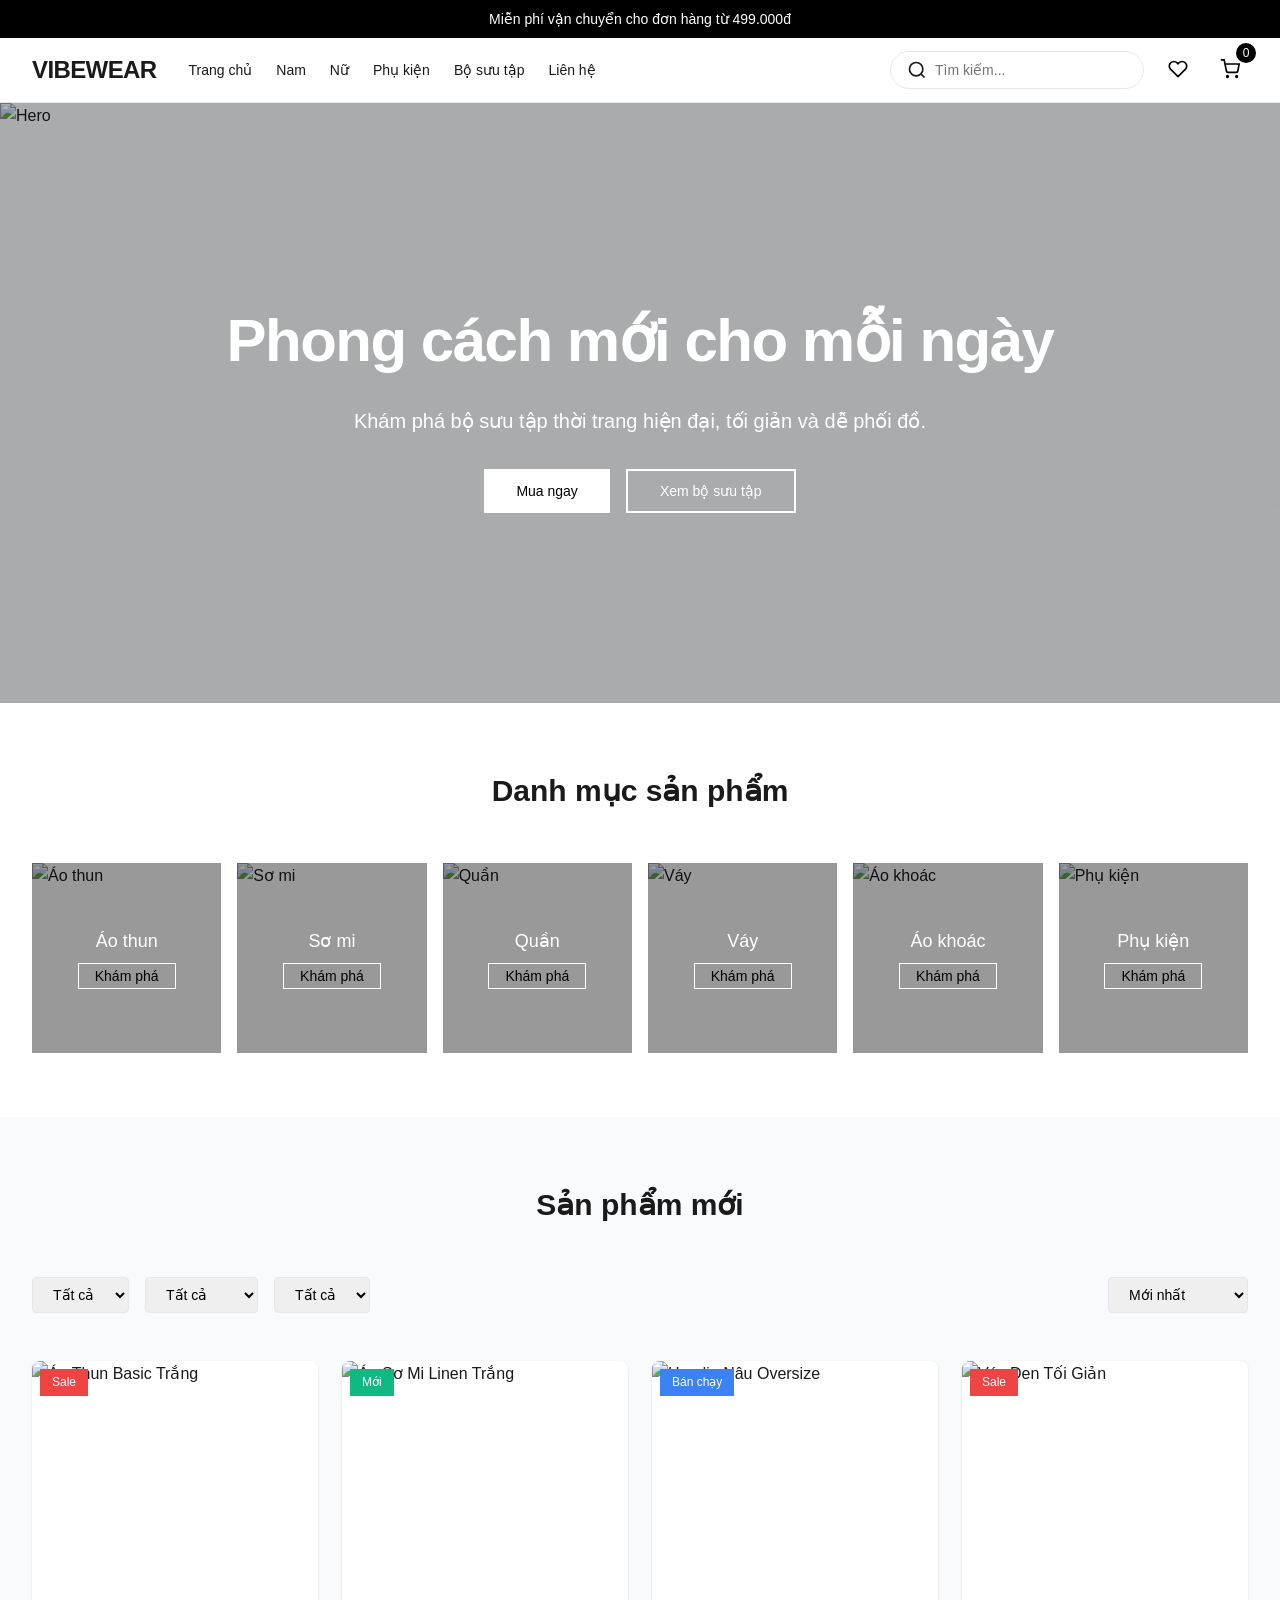
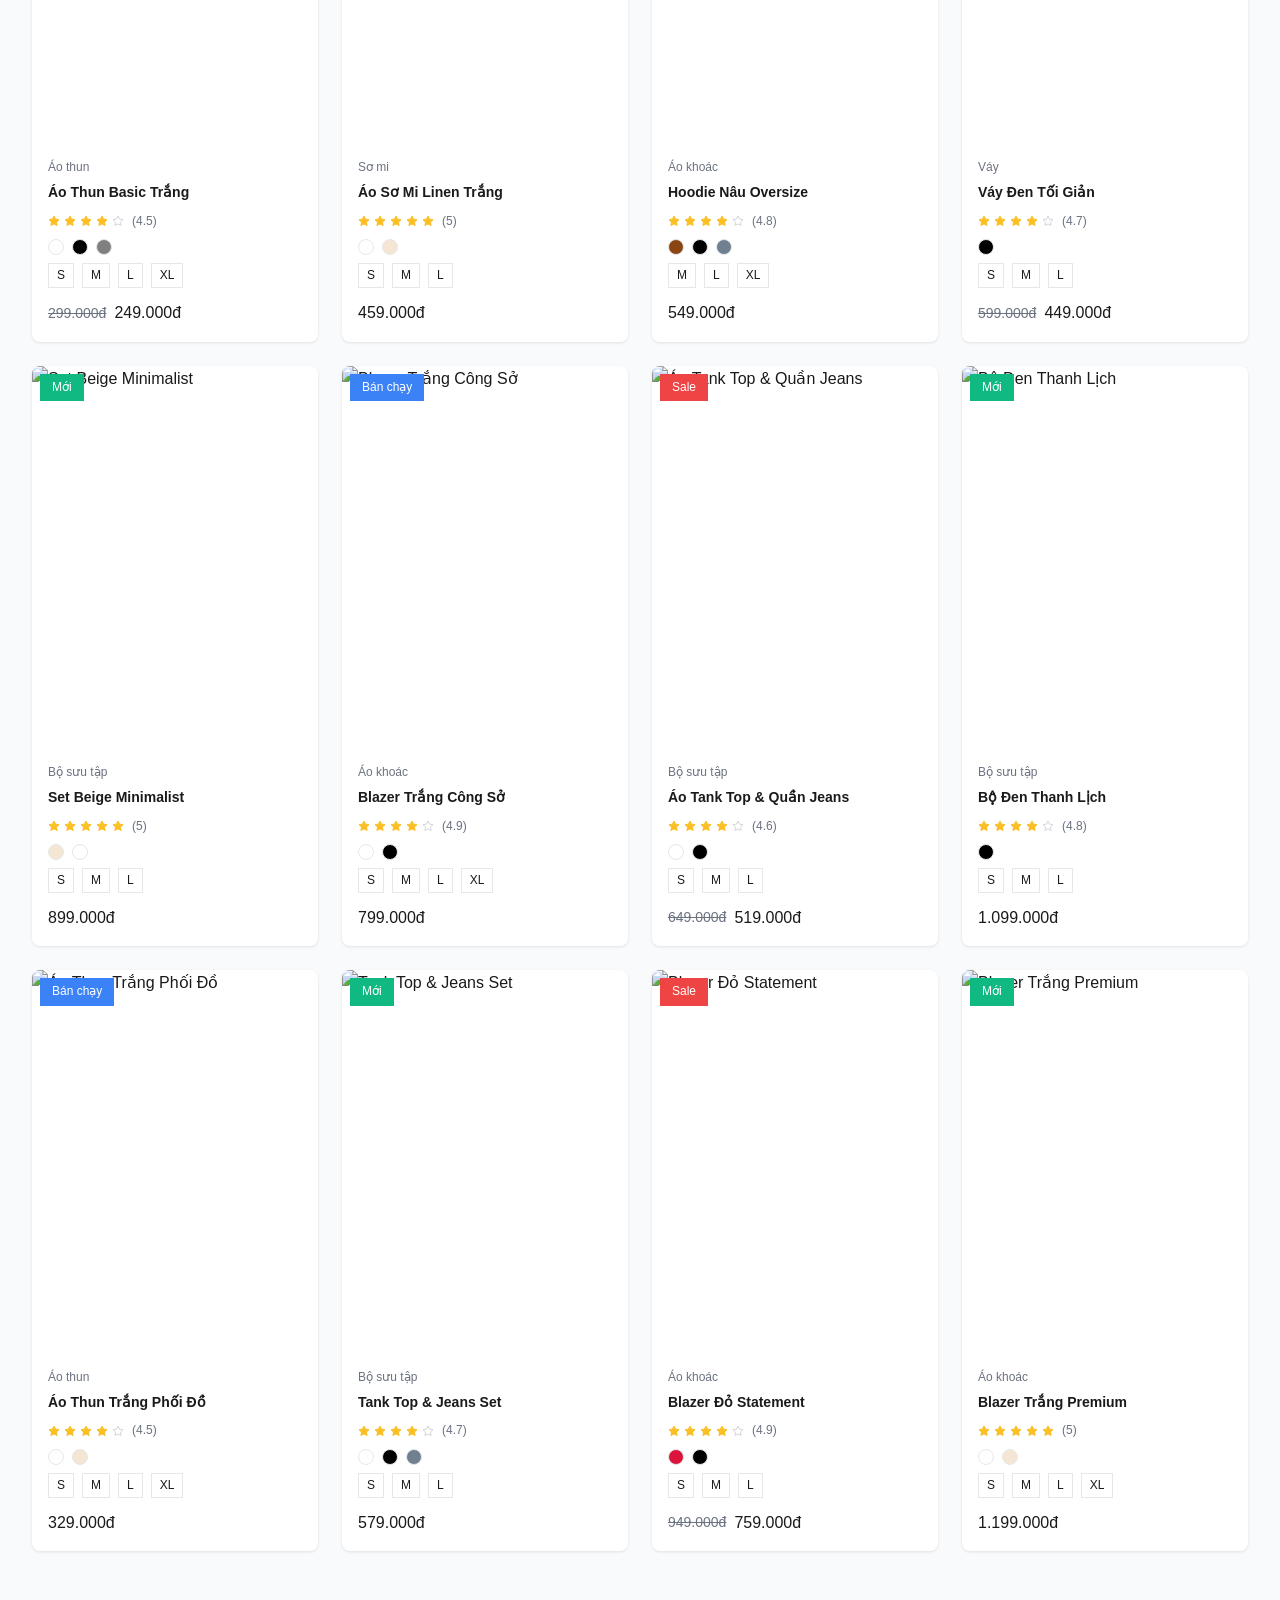
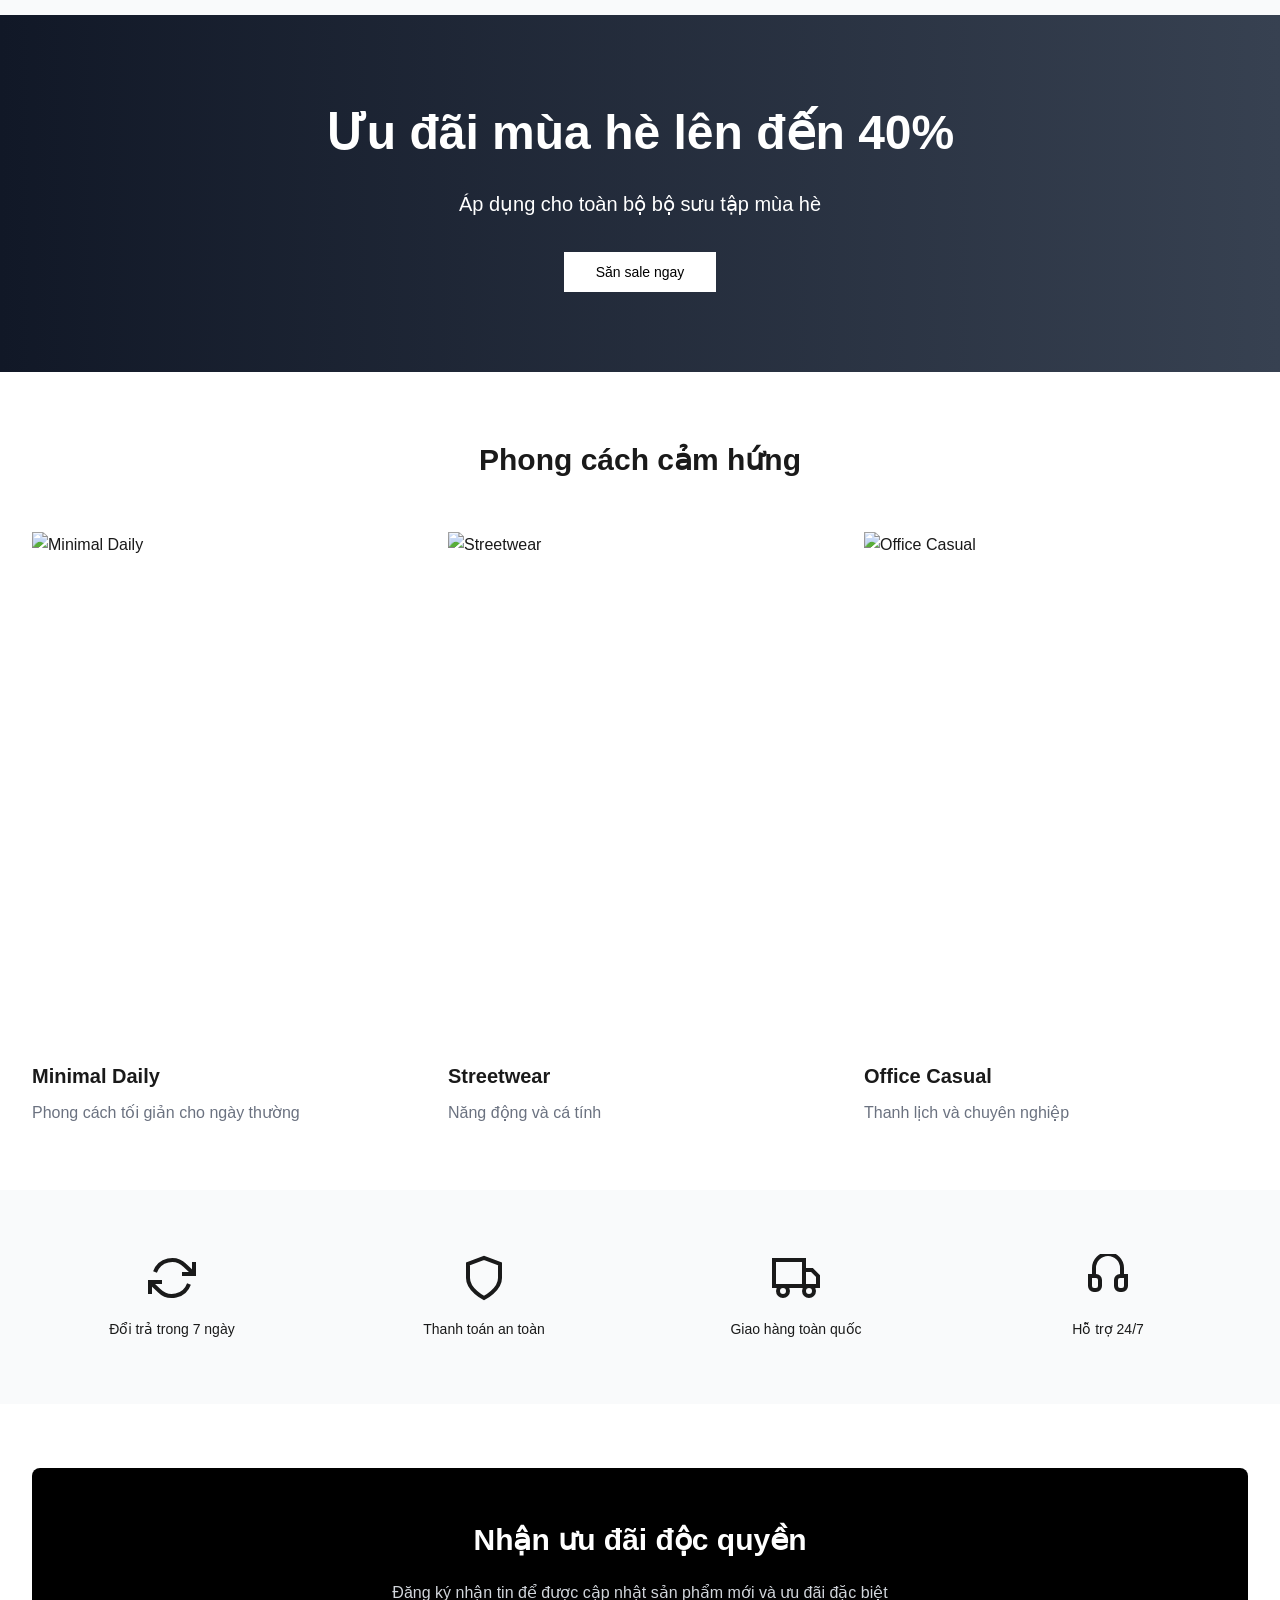
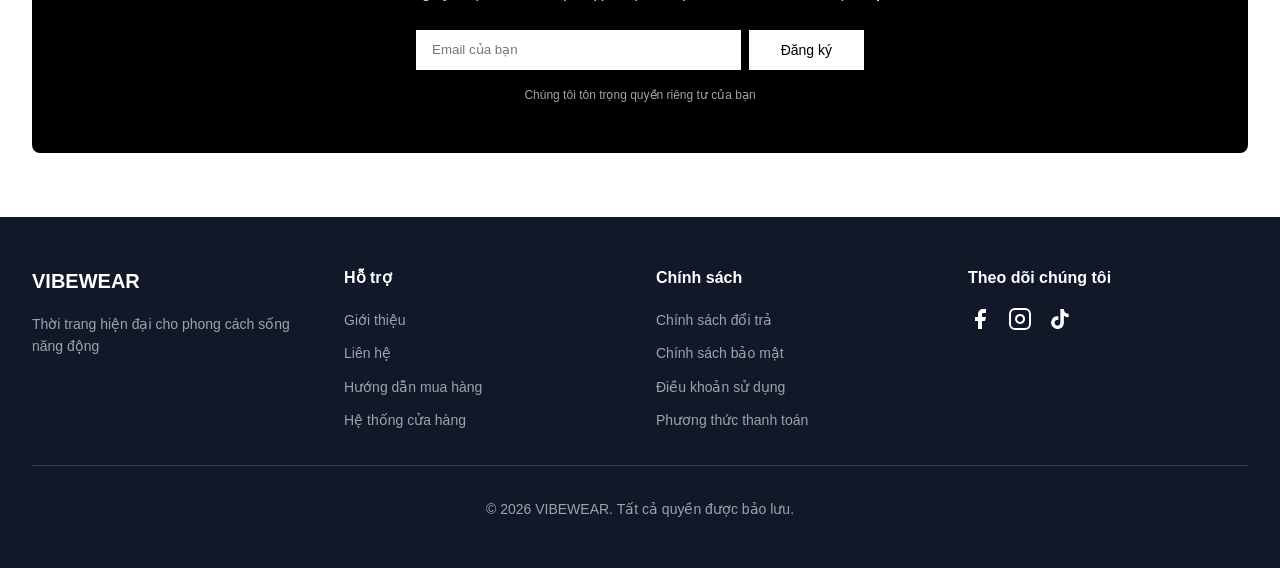
==== index.html @ b50d855e "Initial commit" ====
<!DOCTYPE html>
<html lang="vi">
<head>
    <meta charset="UTF-8">
    <meta name="viewport" content="width=device-width, initial-scale=1.0">
    <title>VIBEWEAR - Thời trang hiện đại</title>
    <link rel="stylesheet" href="style.css">
</head>
<body>
    <!-- Announcement Bar -->
    <div class="announcement-bar">
        Miễn phí vận chuyển cho đơn hàng từ 499.000đ
    </div>

    <!-- Header -->
    <header class="header">
        <div class="container">
            <div class="header-content">
                <div class="header-left">
                    <button class="mobile-menu-btn" id="mobileMenuBtn">
                        <svg class="icon icon-menu" xmlns="http://www.w3.org/2000/svg" viewBox="0 0 24 24" fill="none" stroke="currentColor" stroke-width="2">
                            <line x1="3" y1="12" x2="21" y2="12"></line>
                            <line x1="3" y1="6" x2="21" y2="6"></line>
                            <line x1="3" y1="18" x2="21" y2="18"></line>
                        </svg>
                        <svg class="icon icon-close" xmlns="http://www.w3.org/2000/svg" viewBox="0 0 24 24" fill="none" stroke="currentColor" stroke-width="2" style="display: none;">
                            <line x1="18" y1="6" x2="6" y2="18"></line>
                            <line x1="6" y1="6" x2="18" y2="18"></line>
                        </svg>
                    </button>

                    <h1 class="logo">VIBEWEAR</h1>

                    <nav class="nav-desktop">
                        <a href="#home" class="nav-link">Trang chủ</a>
                        <a href="#men" class="nav-link">Nam</a>
                        <a href="#women" class="nav-link">Nữ</a>
                        <a href="#accessories" class="nav-link">Phụ kiện</a>
                        <a href="#collection" class="nav-link">Bộ sưu tập</a>
                        <a href="#contact" class="nav-link">Liên hệ</a>
                    </nav>
                </div>

                <div class="header-right">
                    <div class="search-box">
                        <svg class="icon" xmlns="http://www.w3.org/2000/svg" viewBox="0 0 24 24" fill="none" stroke="currentColor" stroke-width="2">
                            <circle cx="11" cy="11" r="8"></circle>
                            <path d="m21 21-4.35-4.35"></path>
                        </svg>
                        <input type="text" id="searchInput" placeholder="Tìm kiếm..." class="search-input">
                    </div>

                    <button class="icon-btn">
                        <svg class="icon" xmlns="http://www.w3.org/2000/svg" viewBox="0 0 24 24" fill="none" stroke="currentColor" stroke-width="2">
                            <path d="M20.84 4.61a5.5 5.5 0 0 0-7.78 0L12 5.67l-1.06-1.06a5.5 5.5 0 0 0-7.78 7.78l1.06 1.06L12 21.23l7.78-7.78 1.06-1.06a5.5 5.5 0 0 0 0-7.78z"></path>
                        </svg>
                    </button>

                    <button class="icon-btn cart-btn" id="cartBtn">
                        <svg class="icon" xmlns="http://www.w3.org/2000/svg" viewBox="0 0 24 24" fill="none" stroke="currentColor" stroke-width="2">
                            <circle cx="9" cy="21" r="1"></circle>
                            <circle cx="20" cy="21" r="1"></circle>
                            <path d="M1 1h4l2.68 13.39a2 2 0 0 0 2 1.61h9.72a2 2 0 0 0 2-1.61L23 6H6"></path>
                        </svg>
                        <span class="cart-count" id="cartCount">0</span>
                    </button>
                </div>
            </div>

            <!-- Mobile Menu -->
            <nav class="nav-mobile" id="mobileMenu">
                <a href="#home" class="nav-link">Trang chủ</a>
                <a href="#men" class="nav-link">Nam</a>
                <a href="#women" class="nav-link">Nữ</a>
                <a href="#accessories" class="nav-link">Phụ kiện</a>
                <a href="#collection" class="nav-link">Bộ sưu tập</a>
                <a href="#contact" class="nav-link">Liên hệ</a>
            </nav>
        </div>
    </header>

    <!-- Hero Section -->
    <section class="hero" id="home">
        <img src="https://images.unsplash.com/photo-1776273920158-510b171e936f?w=1200" alt="Hero" class="hero-image">
        <div class="hero-overlay">
            <div class="hero-content">
                <h2 class="hero-title">Phong cách mới cho mỗi ngày</h2>
                <p class="hero-subtitle">Khám phá bộ sưu tập thời trang hiện đại, tối giản và dễ phối đồ.</p>
                <div class="hero-buttons">
                    <button class="btn btn-primary" onclick="scrollToProducts()">Mua ngay</button>
                    <button class="btn btn-secondary" onclick="scrollToProducts()">Xem bộ sưu tập</button>
                </div>
            </div>
        </div>
    </section>

    <!-- Categories -->
    <section class="categories">
        <div class="container">
            <h2 class="section-title">Danh mục sản phẩm</h2>
            <div class="category-grid" id="categoryGrid"></div>
        </div>
    </section>

    <!-- Products Section -->
    <section class="products-section" id="products">
        <div class="container">
            <h2 class="section-title">Sản phẩm mới</h2>

            <!-- Filters -->
            <div class="filters">
                <div class="filter-row">
                    <div class="filter-group">
                        <select id="genderFilter" class="filter-select">
                            <option value="Tất cả">Tất cả</option>
                            <option value="Nam">Nam</option>
                            <option value="Nữ">Nữ</option>
                            <option value="Unisex">Unisex</option>
                        </select>

                        <select id="categoryFilter" class="filter-select">
                            <option value="Tất cả">Tất cả</option>
                            <option value="Áo thun">Áo thun</option>
                            <option value="Sơ mi">Sơ mi</option>
                            <option value="Quần">Quần</option>
                            <option value="Váy">Váy</option>
                            <option value="Áo khoác">Áo khoác</option>
                            <option value="Phụ kiện">Phụ kiện</option>
                        </select>

                        <select id="sizeFilter" class="filter-select">
                            <option value="Tất cả">Tất cả</option>
                            <option value="S">S</option>
                            <option value="M">M</option>
                            <option value="L">L</option>
                            <option value="XL">XL</option>
                        </select>
                    </div>

                    <select id="sortBy" class="filter-select">
                        <option value="newest">Mới nhất</option>
                        <option value="price-asc">Giá tăng dần</option>
                        <option value="price-desc">Giá giảm dần</option>
                        <option value="popular">Bán chạy</option>
                    </select>
                </div>

                <div class="active-filters" id="activeFilters"></div>
            </div>

            <!-- Product Grid -->
            <div class="product-grid" id="productGrid"></div>

            <div class="no-results" id="noResults" style="display: none;">
                <p>Không tìm thấy sản phẩm nào</p>
            </div>
        </div>
    </section>

    <!-- Promo Banner -->
    <section class="promo-banner">
        <div class="container">
            <h2 class="promo-title">Ưu đãi mùa hè lên đến 40%</h2>
            <p class="promo-subtitle">Áp dụng cho toàn bộ bộ sưu tập mùa hè</p>
            <button class="btn btn-light" onclick="scrollToProducts()">Săn sale ngay</button>
        </div>
    </section>

    <!-- Lookbook -->
    <section class="lookbook">
        <div class="container">
            <h2 class="section-title">Phong cách cảm hứng</h2>
            <div class="lookbook-grid">
                <div class="lookbook-card">
                    <div class="lookbook-image">
                        <img src="https://images.unsplash.com/photo-1762764919554-cfd608ffc1a0?w=600" alt="Minimal Daily">
                    </div>
                    <h3 class="lookbook-title">Minimal Daily</h3>
                    <p class="lookbook-desc">Phong cách tối giản cho ngày thường</p>
                </div>
                <div class="lookbook-card">
                    <div class="lookbook-image">
                        <img src="https://images.unsplash.com/photo-1615984259571-4d4d1084abbd?w=600" alt="Streetwear">
                    </div>
                    <h3 class="lookbook-title">Streetwear</h3>
                    <p class="lookbook-desc">Năng động và cá tính</p>
                </div>
                <div class="lookbook-card">
                    <div class="lookbook-image">
                        <img src="https://images.unsplash.com/photo-1772987301731-2a66c92c6475?w=600" alt="Office Casual">
                    </div>
                    <h3 class="lookbook-title">Office Casual</h3>
                    <p class="lookbook-desc">Thanh lịch và chuyên nghiệp</p>
                </div>
            </div>
        </div>
    </section>

    <!-- Trust Section -->
    <section class="trust-section">
        <div class="container">
            <div class="trust-grid">
                <div class="trust-item">
                    <svg class="trust-icon" xmlns="http://www.w3.org/2000/svg" viewBox="0 0 24 24" fill="none" stroke="currentColor" stroke-width="2">
                        <polyline points="23 4 23 10 17 10"></polyline>
                        <polyline points="1 20 1 14 7 14"></polyline>
                        <path d="M3.51 9a9 9 0 0 1 14.85-3.36L23 10M1 14l4.64 4.36A9 9 0 0 0 20.49 15"></path>
                    </svg>
                    <p>Đổi trả trong 7 ngày</p>
                </div>
                <div class="trust-item">
                    <svg class="trust-icon" xmlns="http://www.w3.org/2000/svg" viewBox="0 0 24 24" fill="none" stroke="currentColor" stroke-width="2">
                        <path d="M12 22s8-4 8-10V5l-8-3-8 3v7c0 6 8 10 8 10z"></path>
                    </svg>
                    <p>Thanh toán an toàn</p>
                </div>
                <div class="trust-item">
                    <svg class="trust-icon" xmlns="http://www.w3.org/2000/svg" viewBox="0 0 24 24" fill="none" stroke="currentColor" stroke-width="2">
                        <rect x="1" y="3" width="15" height="13"></rect>
                        <polygon points="16 8 20 8 23 11 23 16 16 16 16 8"></polygon>
                        <circle cx="5.5" cy="18.5" r="2.5"></circle>
                        <circle cx="18.5" cy="18.5" r="2.5"></circle>
                    </svg>
                    <p>Giao hàng toàn quốc</p>
                </div>
                <div class="trust-item">
                    <svg class="trust-icon" xmlns="http://www.w3.org/2000/svg" viewBox="0 0 24 24" fill="none" stroke="currentColor" stroke-width="2">
                        <path d="M3 11h3a2 2 0 0 1 2 2v3a2 2 0 0 1-2 2H5a2 2 0 0 1-2-2z"></path>
                        <path d="M21 11h-3a2 2 0 0 0-2 2v3a2 2 0 0 0 2 2h1a2 2 0 0 0 2-2z"></path>
                        <path d="M5 11V7a7 7 0 0 1 14 0v4"></path>
                    </svg>
                    <p>Hỗ trợ 24/7</p>
                </div>
            </div>
        </div>
    </section>

    <!-- Newsletter -->
    <section class="newsletter">
        <div class="container">
            <div class="newsletter-content">
                <h2 class="newsletter-title">Nhận ưu đãi độc quyền</h2>
                <p class="newsletter-subtitle">Đăng ký nhận tin để được cập nhật sản phẩm mới và ưu đãi đặc biệt</p>
                <form class="newsletter-form" id="newsletterForm">
                    <input type="email" id="emailInput" placeholder="Email của bạn" class="newsletter-input" required>
                    <button type="submit" class="btn btn-light">Đăng ký</button>
                </form>
                <p class="newsletter-privacy">Chúng tôi tôn trọng quyền riêng tư của bạn</p>
            </div>
        </div>
    </section>

    <!-- Footer -->
    <footer class="footer">
        <div class="container">
            <div class="footer-grid">
                <div class="footer-col">
                    <h3 class="footer-title">VIBEWEAR</h3>
                    <p class="footer-text">Thời trang hiện đại cho phong cách sống năng động</p>
                </div>
                <div class="footer-col">
                    <h4 class="footer-heading">Hỗ trợ</h4>
                    <ul class="footer-links">
                        <li><a href="#">Giới thiệu</a></li>
                        <li><a href="#">Liên hệ</a></li>
                        <li><a href="#">Hướng dẫn mua hàng</a></li>
                        <li><a href="#">Hệ thống cửa hàng</a></li>
                    </ul>
                </div>
                <div class="footer-col">
                    <h4 class="footer-heading">Chính sách</h4>
                    <ul class="footer-links">
                        <li><a href="#">Chính sách đổi trả</a></li>
                        <li><a href="#">Chính sách bảo mật</a></li>
                        <li><a href="#">Điều khoản sử dụng</a></li>
                        <li><a href="#">Phương thức thanh toán</a></li>
                    </ul>
                </div>
                <div class="footer-col">
                    <h4 class="footer-heading">Theo dõi chúng tôi</h4>
                    <div class="social-links">
                        <a href="#" class="social-link">
                            <svg xmlns="http://www.w3.org/2000/svg" viewBox="0 0 24 24" fill="currentColor">
                                <path d="M18 2h-3a5 5 0 0 0-5 5v3H7v4h3v8h4v-8h3l1-4h-4V7a1 1 0 0 1 1-1h3z"></path>
                            </svg>
                        </a>
                        <a href="#" class="social-link">
                            <svg xmlns="http://www.w3.org/2000/svg" viewBox="0 0 24 24" fill="none" stroke="currentColor" stroke-width="2">
                                <rect x="2" y="2" width="20" height="20" rx="5" ry="5"></rect>
                                <path d="M16 11.37A4 4 0 1 1 12.63 8 4 4 0 0 1 16 11.37z"></path>
                                <line x1="17.5" y1="6.5" x2="17.51" y2="6.5"></line>
                            </svg>
                        </a>
                        <a href="#" class="social-link">
                            <svg viewBox="0 0 24 24" fill="currentColor">
                                <path d="M19.59 6.69a4.83 4.83 0 0 1-3.77-4.25V2h-3.45v13.67a2.89 2.89 0 0 1-5.2 1.74 2.89 2.89 0 0 1 2.31-4.64 2.93 2.93 0 0 1 .88.13V9.4a6.84 6.84 0 0 0-1-.05A6.33 6.33 0 0 0 5 20.1a6.34 6.34 0 0 0 10.86-4.43v-7a8.16 8.16 0 0 0 4.77 1.52v-3.4a4.85 4.85 0 0 1-1-.1z"/>
                            </svg>
                        </a>
                    </div>
                </div>
            </div>
            <div class="footer-bottom">
                <p>&copy; 2026 VIBEWEAR. Tất cả quyền được bảo lưu.</p>
            </div>
        </div>
    </footer>

    <!-- Cart Drawer -->
    <div class="cart-drawer" id="cartDrawer">
        <div class="cart-overlay" id="cartOverlay"></div>
        <div class="cart-content">
            <div class="cart-header">
                <h3 class="cart-title">Giỏ hàng (<span id="cartCountDrawer">0</span>)</h3>
                <button class="close-btn" id="closeCartBtn">
                    <svg class="icon" xmlns="http://www.w3.org/2000/svg" viewBox="0 0 24 24" fill="none" stroke="currentColor" stroke-width="2">
                        <line x1="18" y1="6" x2="6" y2="18"></line>
                        <line x1="6" y1="6" x2="18" y2="18"></line>
                    </svg>
                </button>
            </div>

            <div class="cart-items" id="cartItems"></div>

            <div class="cart-footer" id="cartFooter" style="display: none;">
                <div class="cart-total">
                    <span>Tổng cộng:</span>
                    <span class="cart-total-amount" id="cartTotal">0đ</span>
                </div>
                <button class="btn btn-primary btn-full">Thanh toán</button>
            </div>
        </div>
    </div>

    <!-- Quick View Modal -->
    <div class="modal" id="quickViewModal">
        <div class="modal-overlay" id="modalOverlay"></div>
        <div class="modal-content">
            <button class="modal-close" id="closeModalBtn">
                <svg class="icon" xmlns="http://www.w3.org/2000/svg" viewBox="0 0 24 24" fill="none" stroke="currentColor" stroke-width="2">
                    <line x1="18" y1="6" x2="6" y2="18"></line>
                    <line x1="6" y1="6" x2="18" y2="18"></line>
                </svg>
            </button>
            <div class="modal-body" id="modalBody"></div>
        </div>
    </div>

    <script src="script.js"></script>
</body>
</html>
---- style.css ----
/* CSS Reset and Base Styles */
* {
    margin: 0;
    padding: 0;
    box-sizing: border-box;
}

:root {
    --color-primary: #000000;
    --color-secondary: #FFFFFF;
    --color-accent: #DC143C;
    --color-text: #1a1a1a;
    --color-text-light: #6b7280;
    --color-border: #e5e7eb;
    --color-bg: #ffffff;
    --color-bg-light: #f9fafb;
    --color-bg-dark: #111827;
    --spacing-xs: 0.5rem;
    --spacing-sm: 1rem;
    --spacing-md: 1.5rem;
    --spacing-lg: 2rem;
    --spacing-xl: 3rem;
    --spacing-2xl: 4rem;
    --border-radius: 0.25rem;
    --transition: all 0.3s ease;
    --font-sans: -apple-system, BlinkMacSystemFont, 'Segoe UI', Roboto, 'Helvetica Neue', Arial, sans-serif;
}

body {
    font-family: var(--font-sans);
    line-height: 1.6;
    color: var(--color-text);
    background-color: var(--color-bg);
}

img {
    max-width: 100%;
    display: block;
}

a {
    text-decoration: none;
    color: inherit;
}

button {
    border: none;
    background: none;
    cursor: pointer;
    font-family: inherit;
}

ul {
    list-style: none;
}

/* Container */
.container {
    max-width: 1280px;
    margin: 0 auto;
    padding: 0 1rem;
}

@media (min-width: 640px) {
    .container {
        padding: 0 1.5rem;
    }
}

@media (min-width: 1024px) {
    .container {
        padding: 0 2rem;
    }
}

/* Icons */
.icon {
    width: 1.25rem;
    height: 1.25rem;
}

.trust-icon {
    width: 3rem;
    height: 3rem;
}

/* Buttons */
.btn {
    padding: 0.75rem 2rem;
    font-size: 0.875rem;
    font-weight: 500;
    transition: var(--transition);
    cursor: pointer;
    border: none;
    outline: none;
}

.btn-primary {
    background-color: var(--color-secondary);
    color: var(--color-primary);
}

.btn-primary:hover {
    background-color: #f3f4f6;
}

.btn-secondary {
    background-color: transparent;
    color: var(--color-secondary);
    border: 2px solid var(--color-secondary);
}

.btn-secondary:hover {
    background-color: rgba(255, 255, 255, 0.1);
}

.btn-light {
    background-color: var(--color-secondary);
    color: var(--color-primary);
}

.btn-light:hover {
    background-color: #f3f4f6;
}

.btn-full {
    width: 100%;
}

.icon-btn {
    position: relative;
    padding: 0.5rem;
    transition: var(--transition);
}

.icon-btn:hover {
    color: #6b7280;
}

/* Announcement Bar */
.announcement-bar {
    background-color: var(--color-primary);
    color: var(--color-secondary);
    text-align: center;
    padding: 0.5rem;
    font-size: 0.875rem;
}

/* Header */
.header {
    position: sticky;
    top: 0;
    z-index: 50;
    background-color: var(--color-bg);
    border-bottom: 1px solid var(--color-border);
}

.header-content {
    display: flex;
    align-items: center;
    justify-content: space-between;
    height: 4rem;
}

.header-left {
    display: flex;
    align-items: center;
    gap: 2rem;
}

.mobile-menu-btn {
    display: block;
}

@media (min-width: 1024px) {
    .mobile-menu-btn {
        display: none;
    }
}

.logo {
    font-size: 1.5rem;
    font-weight: 700;
    letter-spacing: -0.025em;
}

.nav-desktop {
    display: none;
    gap: 1.5rem;
}

@media (min-width: 1024px) {
    .nav-desktop {
        display: flex;
    }
}

.nav-link {
    font-size: 0.875rem;
    transition: var(--transition);
}

.nav-link:hover {
    color: #6b7280;
}

.header-right {
    display: flex;
    align-items: center;
    gap: 1rem;
}

.search-box {
    display: none;
    align-items: center;
    gap: 0.5rem;
    border: 1px solid var(--color-border);
    border-radius: 9999px;
    padding: 0.5rem 1rem;
}

@media (min-width: 768px) {
    .search-box {
        display: flex;
    }
}

.search-input {
    outline: none;
    border: none;
    font-size: 0.875rem;
    width: 8rem;
}

@media (min-width: 1024px) {
    .search-input {
        width: 12rem;
    }
}

.cart-btn {
    position: relative;
}

.cart-count {
    position: absolute;
    top: -0.5rem;
    right: -0.5rem;
    background-color: var(--color-primary);
    color: var(--color-secondary);
    font-size: 0.75rem;
    width: 1.25rem;
    height: 1.25rem;
    display: flex;
    align-items: center;
    justify-content: center;
    border-radius: 9999px;
}

.nav-mobile {
    display: none;
    flex-direction: column;
    gap: 1rem;
    border-top: 1px solid var(--color-border);
    padding: 1rem 0;
}

.nav-mobile.active {
    display: flex;
}

@media (min-width: 1024px) {
    .nav-mobile {
        display: none !important;
    }
}

/* Hero Section */
.hero {
    position: relative;
    height: 600px;
    background-color: #f3f4f6;
}

.hero-image {
    width: 100%;
    height: 100%;
    object-fit: cover;
}

.hero-overlay {
    position: absolute;
    inset: 0;
    background-color: rgba(0, 0, 0, 0.3);
    display: flex;
    align-items: center;
    justify-content: center;
}

.hero-content {
    text-align: center;
    color: var(--color-secondary);
    padding: 0 1rem;
}

.hero-title {
    font-size: 3rem;
    margin-bottom: 1rem;
    letter-spacing: -0.025em;
}

@media (min-width: 768px) {
    .hero-title {
        font-size: 3.75rem;
    }
}

.hero-subtitle {
    font-size: 1.25rem;
    margin-bottom: 2rem;
    max-width: 42rem;
    margin-left: auto;
    margin-right: auto;
}

.hero-buttons {
    display: flex;
    gap: 1rem;
    justify-content: center;
    flex-wrap: wrap;
}

/* Categories */
.categories {
    padding: 4rem 0;
}

.section-title {
    font-size: 1.875rem;
    text-align: center;
    margin-bottom: 3rem;
}

.category-grid {
    display: grid;
    grid-template-columns: repeat(2, 1fr);
    gap: 1rem;
}

@media (min-width: 768px) {
    .category-grid {
        grid-template-columns: repeat(3, 1fr);
    }
}

@media (min-width: 1024px) {
    .category-grid {
        grid-template-columns: repeat(6, 1fr);
    }
}

.category-card {
    position: relative;
    aspect-ratio: 1;
    overflow: hidden;
    cursor: pointer;
}

.category-card img {
    width: 100%;
    height: 100%;
    object-fit: cover;
    transition: transform 0.3s ease;
}

.category-card:hover img {
    transform: scale(1.1);
}

.category-overlay {
    position: absolute;
    inset: 0;
    background-color: rgba(0, 0, 0, 0.4);
    display: flex;
    align-items: center;
    justify-content: center;
    transition: var(--transition);
}

.category-card:hover .category-overlay {
    background-color: rgba(0, 0, 0, 0.5);
}

.category-content {
    color: var(--color-secondary);
    text-align: center;
}

.category-name {
    font-size: 1.125rem;
    margin-bottom: 0.5rem;
}

.category-btn {
    font-size: 0.875rem;
    border: 1px solid var(--color-secondary);
    padding: 0.25rem 1rem;
    transition: var(--transition);
}

.category-btn:hover {
    background-color: var(--color-secondary);
    color: var(--color-primary);
}

/* Products Section */
.products-section {
    background-color: var(--color-bg-light);
    padding: 4rem 0;
}

.filters {
    margin-bottom: 2rem;
}

.filter-row {
    display: flex;
    flex-wrap: wrap;
    gap: 1rem;
    align-items: center;
    justify-content: space-between;
    margin-bottom: 1rem;
}

.filter-group {
    display: flex;
    flex-wrap: wrap;
    gap: 1rem;
}

.filter-select {
    border: 1px solid var(--color-border);
    border-radius: var(--border-radius);
    padding: 0.5rem 1rem;
    font-size: 0.875rem;
    outline: none;
}

.active-filters {
    display: flex;
    flex-wrap: wrap;
    gap: 0.5rem;
    align-items: center;
}

.filter-chip {
    background-color: var(--color-primary);
    color: var(--color-secondary);
    font-size: 0.75rem;
    padding: 0.25rem 0.75rem;
    border-radius: 9999px;
}

.clear-filters {
    font-size: 0.875rem;
    color: #6b7280;
    text-decoration: underline;
    cursor: pointer;
}

.clear-filters:hover {
    color: var(--color-primary);
}

.product-grid {
    display: grid;
    grid-template-columns: repeat(2, 1fr);
    gap: 1.5rem;
}

@media (min-width: 768px) {
    .product-grid {
        grid-template-columns: repeat(3, 1fr);
    }
}

@media (min-width: 1024px) {
    .product-grid {
        grid-template-columns: repeat(4, 1fr);
    }
}

.product-card {
    background-color: var(--color-bg);
    border-radius: 0.5rem;
    overflow: hidden;
    box-shadow: 0 1px 3px rgba(0, 0, 0, 0.1);
    transition: box-shadow 0.3s ease;
}

.product-card:hover {
    box-shadow: 0 10px 15px rgba(0, 0, 0, 0.1);
}

.product-image-container {
    position: relative;
    aspect-ratio: 3/4;
    overflow: hidden;
}

.product-image {
    width: 100%;
    height: 100%;
    object-fit: cover;
    transition: transform 0.3s ease;
}

.product-card:hover .product-image {
    transform: scale(1.05);
}

.product-badge {
    position: absolute;
    top: 0.5rem;
    left: 0.5rem;
    padding: 0.25rem 0.75rem;
    font-size: 0.75rem;
    color: var(--color-secondary);
}

.badge-sale {
    background-color: #ef4444;
}

.badge-new {
    background-color: #10b981;
}

.badge-hot {
    background-color: #3b82f6;
}

.product-actions {
    position: absolute;
    bottom: 0.5rem;
    left: 0.5rem;
    right: 0.5rem;
    display: flex;
    gap: 0.5rem;
    opacity: 0;
    transition: opacity 0.3s ease;
}

.product-card:hover .product-actions {
    opacity: 1;
}

.product-action-btn {
    flex: 1;
    padding: 0.5rem;
    font-size: 0.875rem;
    transition: var(--transition);
}

.btn-add-cart {
    background-color: var(--color-secondary);
    color: var(--color-primary);
}

.btn-add-cart:hover {
    background-color: #f3f4f6;
}

.btn-quick-view {
    background-color: var(--color-primary);
    color: var(--color-secondary);
}

.btn-quick-view:hover {
    background-color: #374151;
}

.product-info {
    padding: 1rem;
}

.product-category {
    font-size: 0.75rem;
    color: var(--color-text-light);
    margin-bottom: 0.25rem;
}

.product-name {
    font-size: 0.875rem;
    margin-bottom: 0.5rem;
}

.product-rating {
    display: flex;
    align-items: center;
    gap: 0.25rem;
    margin-bottom: 0.5rem;
}

.star {
    width: 0.75rem;
    height: 0.75rem;
}

.star-filled {
    fill: #fbbf24;
    stroke: #fbbf24;
}

.star-empty {
    fill: none;
    stroke: #d1d5db;
}

.rating-text {
    font-size: 0.75rem;
    color: var(--color-text-light);
    margin-left: 0.25rem;
}

.product-colors {
    display: flex;
    gap: 0.5rem;
    margin-bottom: 0.5rem;
}

.color-dot {
    width: 1rem;
    height: 1rem;
    border-radius: 9999px;
    border: 1px solid var(--color-border);
}

.product-sizes {
    display: flex;
    gap: 0.5rem;
    margin-bottom: 0.75rem;
}

.size-badge {
    font-size: 0.75rem;
    border: 1px solid var(--color-border);
    padding: 0.125rem 0.5rem;
}

.product-price {
    display: flex;
    align-items: center;
    gap: 0.5rem;
}

.price-original {
    font-size: 0.875rem;
    color: var(--color-text-light);
    text-decoration: line-through;
}

.price-current {
    font-weight: 500;
}

.no-results {
    text-align: center;
    padding: 3rem;
    color: var(--color-text-light);
}

/* Promo Banner */
.promo-banner {
    background: linear-gradient(to right, #111827, #374151);
    color: var(--color-secondary);
    padding: 5rem 0;
    text-align: center;
}

.promo-title {
    font-size: 2.5rem;
    margin-bottom: 1rem;
}

@media (min-width: 768px) {
    .promo-title {
        font-size: 3rem;
    }
}

.promo-subtitle {
    font-size: 1.25rem;
    margin-bottom: 2rem;
}

/* Lookbook */
.lookbook {
    padding: 4rem 0;
}

.lookbook-grid {
    display: grid;
    gap: 2rem;
}

@media (min-width: 768px) {
    .lookbook-grid {
        grid-template-columns: repeat(3, 1fr);
    }
}

.lookbook-card {
    cursor: pointer;
}

.lookbook-image {
    aspect-ratio: 3/4;
    overflow: hidden;
    margin-bottom: 1rem;
}

.lookbook-image img {
    width: 100%;
    height: 100%;
    object-fit: cover;
    transition: transform 0.3s ease;
}

.lookbook-card:hover .lookbook-image img {
    transform: scale(1.05);
}

.lookbook-title {
    font-size: 1.25rem;
    margin-bottom: 0.5rem;
}

.lookbook-desc {
    color: var(--color-text-light);
}

/* Trust Section */
.trust-section {
    background-color: var(--color-bg-light);
    padding: 4rem 0;
}

.trust-grid {
    display: grid;
    gap: 2rem;
    text-align: center;
}

@media (min-width: 768px) {
    .trust-grid {
        grid-template-columns: repeat(4, 1fr);
    }
}

.trust-item {
    display: flex;
    flex-direction: column;
    align-items: center;
}

.trust-icon {
    margin-bottom: 1rem;
}

.trust-item p {
    font-size: 0.875rem;
}

/* Newsletter */
.newsletter {
    padding: 4rem 0;
}

.newsletter-content {
    background-color: var(--color-primary);
    color: var(--color-secondary);
    padding: 3rem;
    border-radius: 0.5rem;
    text-align: center;
}

.newsletter-title {
    font-size: 1.875rem;
    margin-bottom: 1rem;
}

.newsletter-subtitle {
    margin-bottom: 1.5rem;
    color: #d1d5db;
}

.newsletter-form {
    max-width: 28rem;
    margin: 0 auto;
    display: flex;
    gap: 0.5rem;
}

.newsletter-input {
    flex: 1;
    padding: 0.75rem 1rem;
    outline: none;
    border: none;
}

.newsletter-privacy {
    font-size: 0.75rem;
    color: #9ca3af;
    margin-top: 1rem;
}

/* Footer */
.footer {
    background-color: var(--color-bg-dark);
    color: var(--color-secondary);
    padding: 3rem 0;
}

.footer-grid {
    display: grid;
    gap: 2rem;
    margin-bottom: 2rem;
}

@media (min-width: 768px) {
    .footer-grid {
        grid-template-columns: repeat(4, 1fr);
    }
}

.footer-title {
    font-size: 1.25rem;
    margin-bottom: 1rem;
}

.footer-text {
    color: #9ca3af;
    font-size: 0.875rem;
}

.footer-heading {
    margin-bottom: 1rem;
}

.footer-links {
    display: flex;
    flex-direction: column;
    gap: 0.5rem;
}

.footer-links a {
    font-size: 0.875rem;
    color: #9ca3af;
    transition: var(--transition);
}

.footer-links a:hover {
    color: var(--color-secondary);
}

.social-links {
    display: flex;
    gap: 1rem;
}

.social-link {
    transition: var(--transition);
}

.social-link svg {
    width: 1.5rem;
    height: 1.5rem;
}

.social-link:hover {
    color: #d1d5db;
}

.footer-bottom {
    border-top: 1px solid #374151;
    padding-top: 2rem;
    text-align: center;
}

.footer-bottom p {
    font-size: 0.875rem;
    color: #9ca3af;
}

/* Cart Drawer */
.cart-drawer {
    position: fixed;
    inset: 0;
    z-index: 100;
    display: none;
    justify-content: flex-end;
}

.cart-drawer.active {
    display: flex;
}

.cart-overlay {
    position: absolute;
    inset: 0;
    background-color: rgba(0, 0, 0, 0.5);
}

.cart-content {
    position: relative;
    width: 100%;
    max-width: 28rem;
    background-color: var(--color-bg);
    height: 100%;
    overflow-y: auto;
    display: flex;
    flex-direction: column;
}

.cart-header {
    position: sticky;
    top: 0;
    background-color: var(--color-bg);
    border-bottom: 1px solid var(--color-border);
    padding: 1rem;
    display: flex;
    justify-content: space-between;
    align-items: center;
}

.cart-title {
    font-size: 1.125rem;
}

.close-btn {
    padding: 0.25rem;
}

.cart-items {
    flex: 1;
    padding: 1rem;
}

.cart-item {
    display: flex;
    gap: 1rem;
    border-bottom: 1px solid var(--color-border);
    padding-bottom: 1rem;
    margin-bottom: 1rem;
}

.cart-item-image {
    width: 5rem;
    height: 5rem;
    object-fit: cover;
}

.cart-item-info {
    flex: 1;
}

.cart-item-name {
    font-size: 0.875rem;
    margin-bottom: 0.25rem;
}

.cart-item-details {
    font-size: 0.75rem;
    color: var(--color-text-light);
    margin-bottom: 0.25rem;
}

.cart-item-color {
    width: 1rem;
    height: 1rem;
    border-radius: 9999px;
    border: 1px solid var(--color-border);
    display: inline-block;
}

.cart-item-quantity {
    display: flex;
    align-items: center;
    gap: 0.5rem;
}

.quantity-btn {
    width: 1.5rem;
    height: 1.5rem;
    border: 1px solid var(--color-border);
    display: flex;
    align-items: center;
    justify-content: center;
    transition: var(--transition);
}

.quantity-btn:hover {
    background-color: #f3f4f6;
}

.quantity-btn svg {
    width: 0.75rem;
    height: 0.75rem;
}

.quantity-value {
    font-size: 0.875rem;
}

.remove-btn {
    color: #ef4444;
    margin-left: auto;
    transition: var(--transition);
}

.remove-btn:hover {
    color: #dc2626;
}

.cart-item-price {
    font-size: 0.875rem;
}

.cart-empty {
    padding: 2rem;
    text-align: center;
    color: var(--color-text-light);
}

.cart-footer {
    position: sticky;
    bottom: 0;
    background-color: var(--color-bg);
    border-top: 1px solid var(--color-border);
    padding: 1rem;
}

.cart-total {
    display: flex;
    justify-content: space-between;
    margin-bottom: 1rem;
}

.cart-total-amount {
    font-size: 1.125rem;
}

/* Modal */
.modal {
    position: fixed;
    inset: 0;
    z-index: 100;
    display: none;
    align-items: center;
    justify-content: center;
    padding: 1rem;
}

.modal.active {
    display: flex;
}

.modal-overlay {
    position: absolute;
    inset: 0;
    background-color: rgba(0, 0, 0, 0.5);
}

.modal-content {
    position: relative;
    background-color: var(--color-bg);
    max-width: 56rem;
    width: 100%;
    border-radius: 0.5rem;
    overflow: hidden;
}

.modal-close {
    position: absolute;
    top: 1rem;
    right: 1rem;
    z-index: 10;
    background-color: var(--color-bg);
    border-radius: 9999px;
    padding: 0.5rem;
    transition: var(--transition);
}

.modal-close:hover {
    background-color: #f3f4f6;
}

.modal-body {
    display: grid;
    gap: 2rem;
    padding: 2rem;
}

@media (min-width: 768px) {
    .modal-body {
        grid-template-columns: repeat(2, 1fr);
    }
}

.modal-image {
    width: 100%;
    aspect-ratio: 1;
    object-fit: cover;
}

.modal-info {
    display: flex;
    flex-direction: column;
}

.modal-category {
    font-size: 0.875rem;
    color: var(--color-text-light);
    margin-bottom: 0.5rem;
}

.modal-title {
    font-size: 1.5rem;
    margin-bottom: 1rem;
}

.modal-rating {
    display: flex;
    align-items: center;
    gap: 0.5rem;
    margin-bottom: 1rem;
}

.modal-rating .star {
    width: 1rem;
    height: 1rem;
}

.modal-price {
    display: flex;
    align-items: center;
    gap: 0.75rem;
    margin-bottom: 1.5rem;
}

.modal-price-original {
    font-size: 1.25rem;
    color: var(--color-text-light);
    text-decoration: line-through;
}

.modal-price-current {
    font-size: 1.5rem;
}

.modal-section {
    margin-bottom: 1.5rem;
}

.modal-section-title {
    font-size: 0.875rem;
    margin-bottom: 0.5rem;
}

.modal-colors {
    display: flex;
    gap: 0.5rem;
}

.modal-color {
    width: 2rem;
    height: 2rem;
    border-radius: 9999px;
    border: 2px solid var(--color-border);
    cursor: pointer;
    transition: var(--transition);
}

.modal-color:hover {
    border-color: var(--color-primary);
}

.modal-sizes {
    display: flex;
    gap: 0.5rem;
}

.modal-size {
    border: 1px solid var(--color-border);
    padding: 0.5rem 1rem;
    cursor: pointer;
    transition: var(--transition);
}

.modal-size:hover {
    border-color: var(--color-primary);
    background-color: var(--color-primary);
    color: var(--color-secondary);
}

/* Smooth Scroll */
html {
    scroll-behavior: smooth;
}
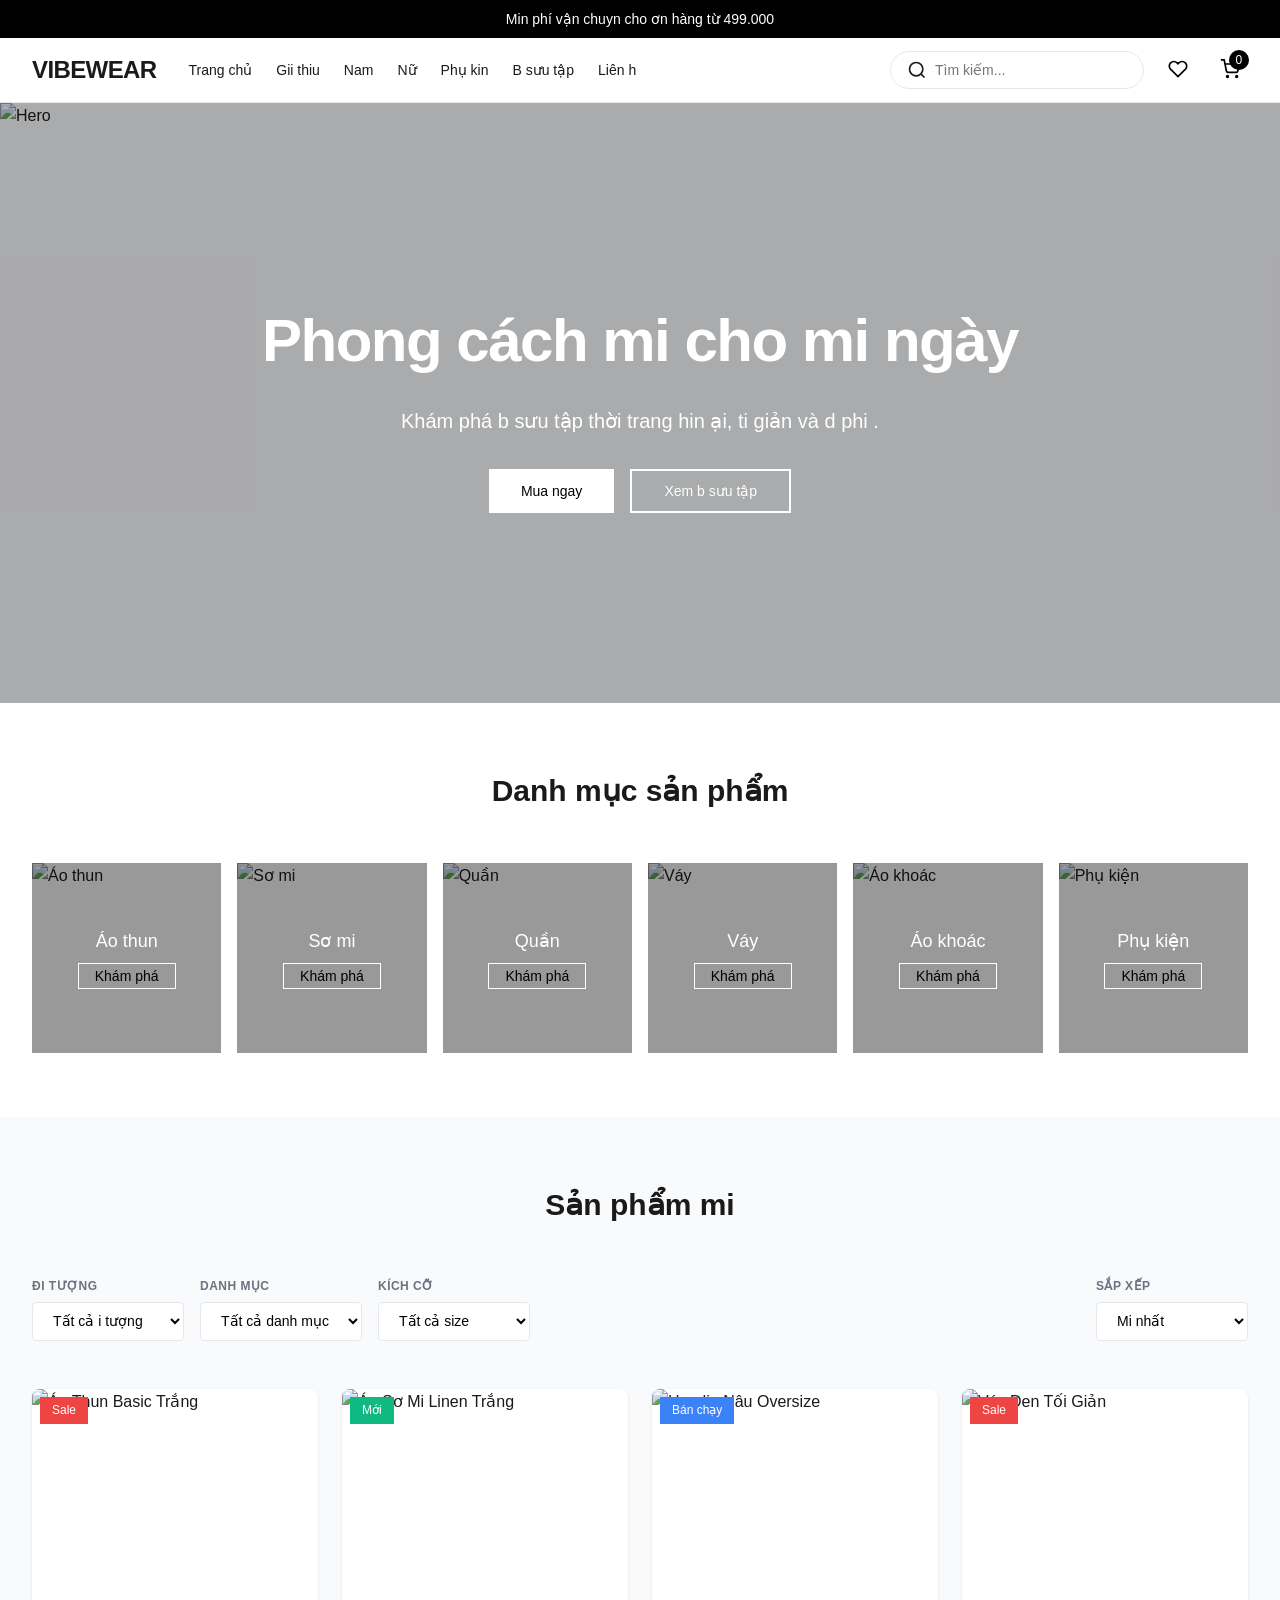
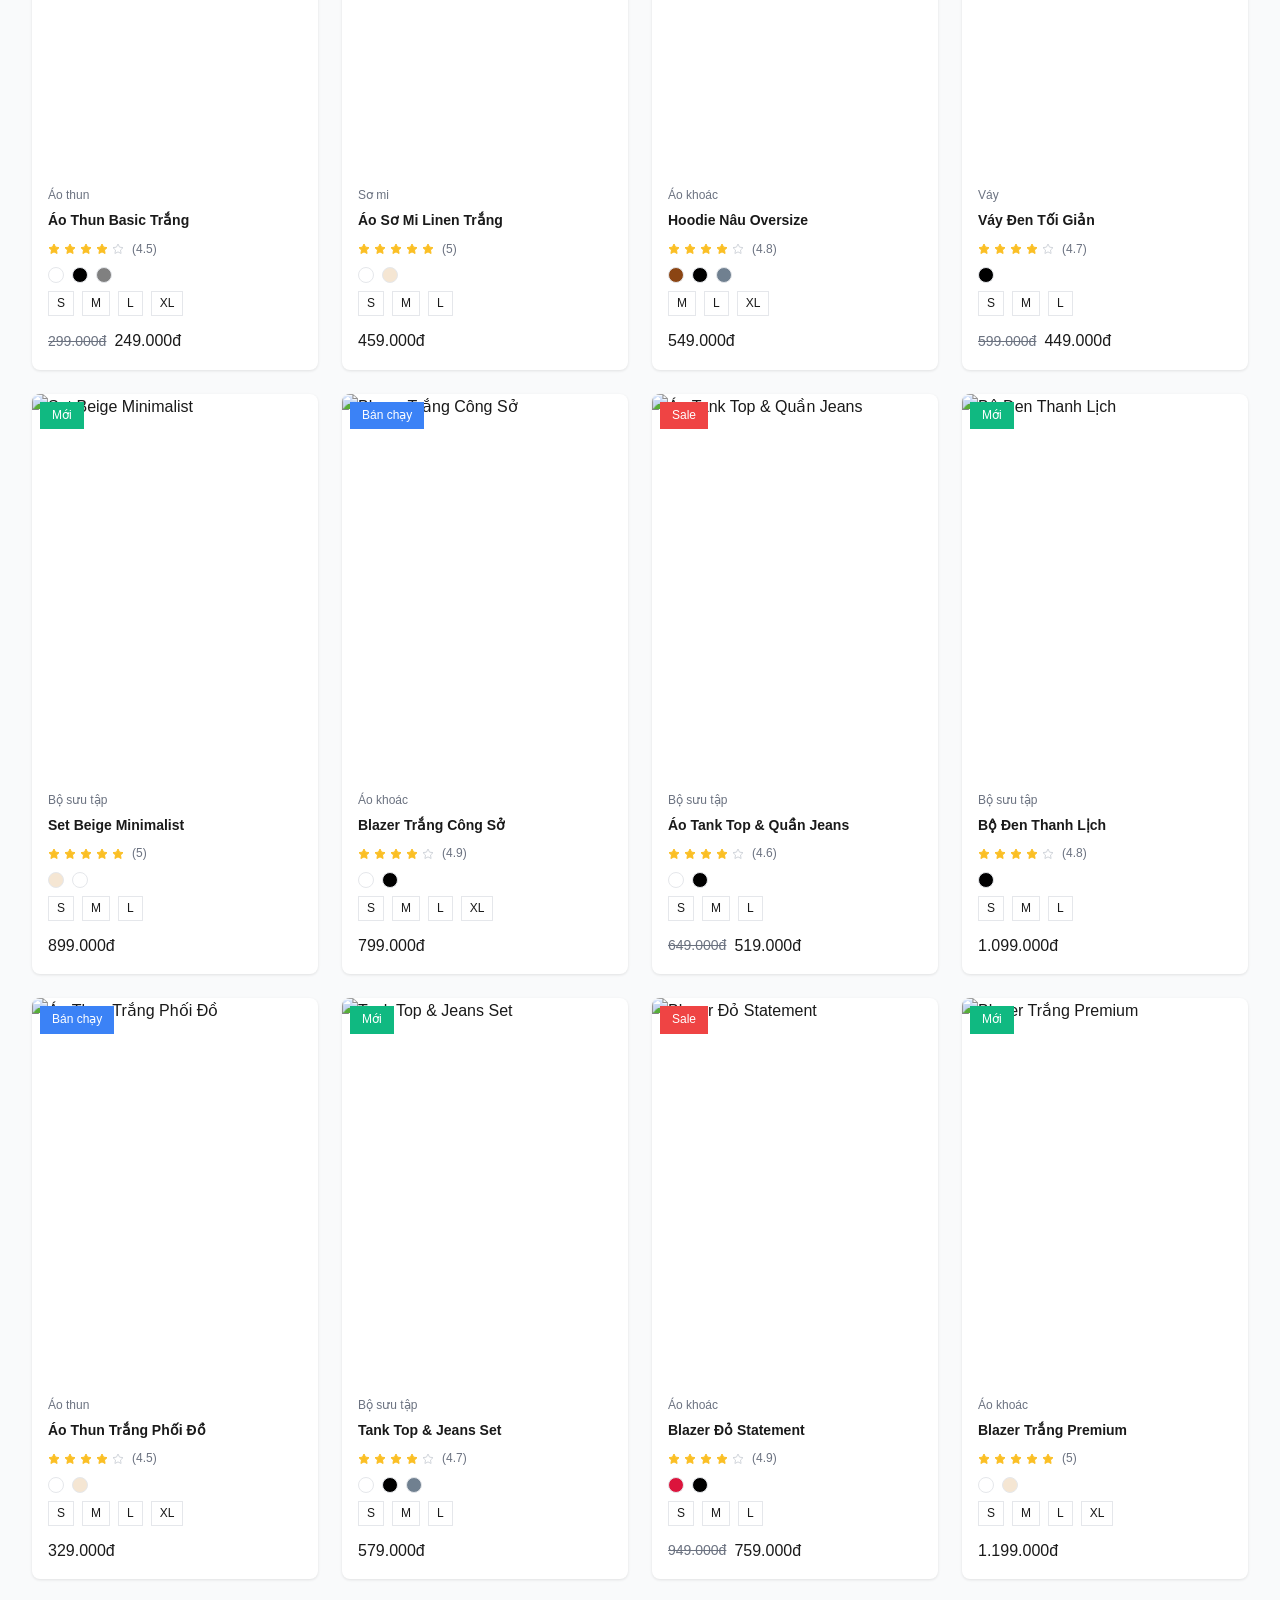
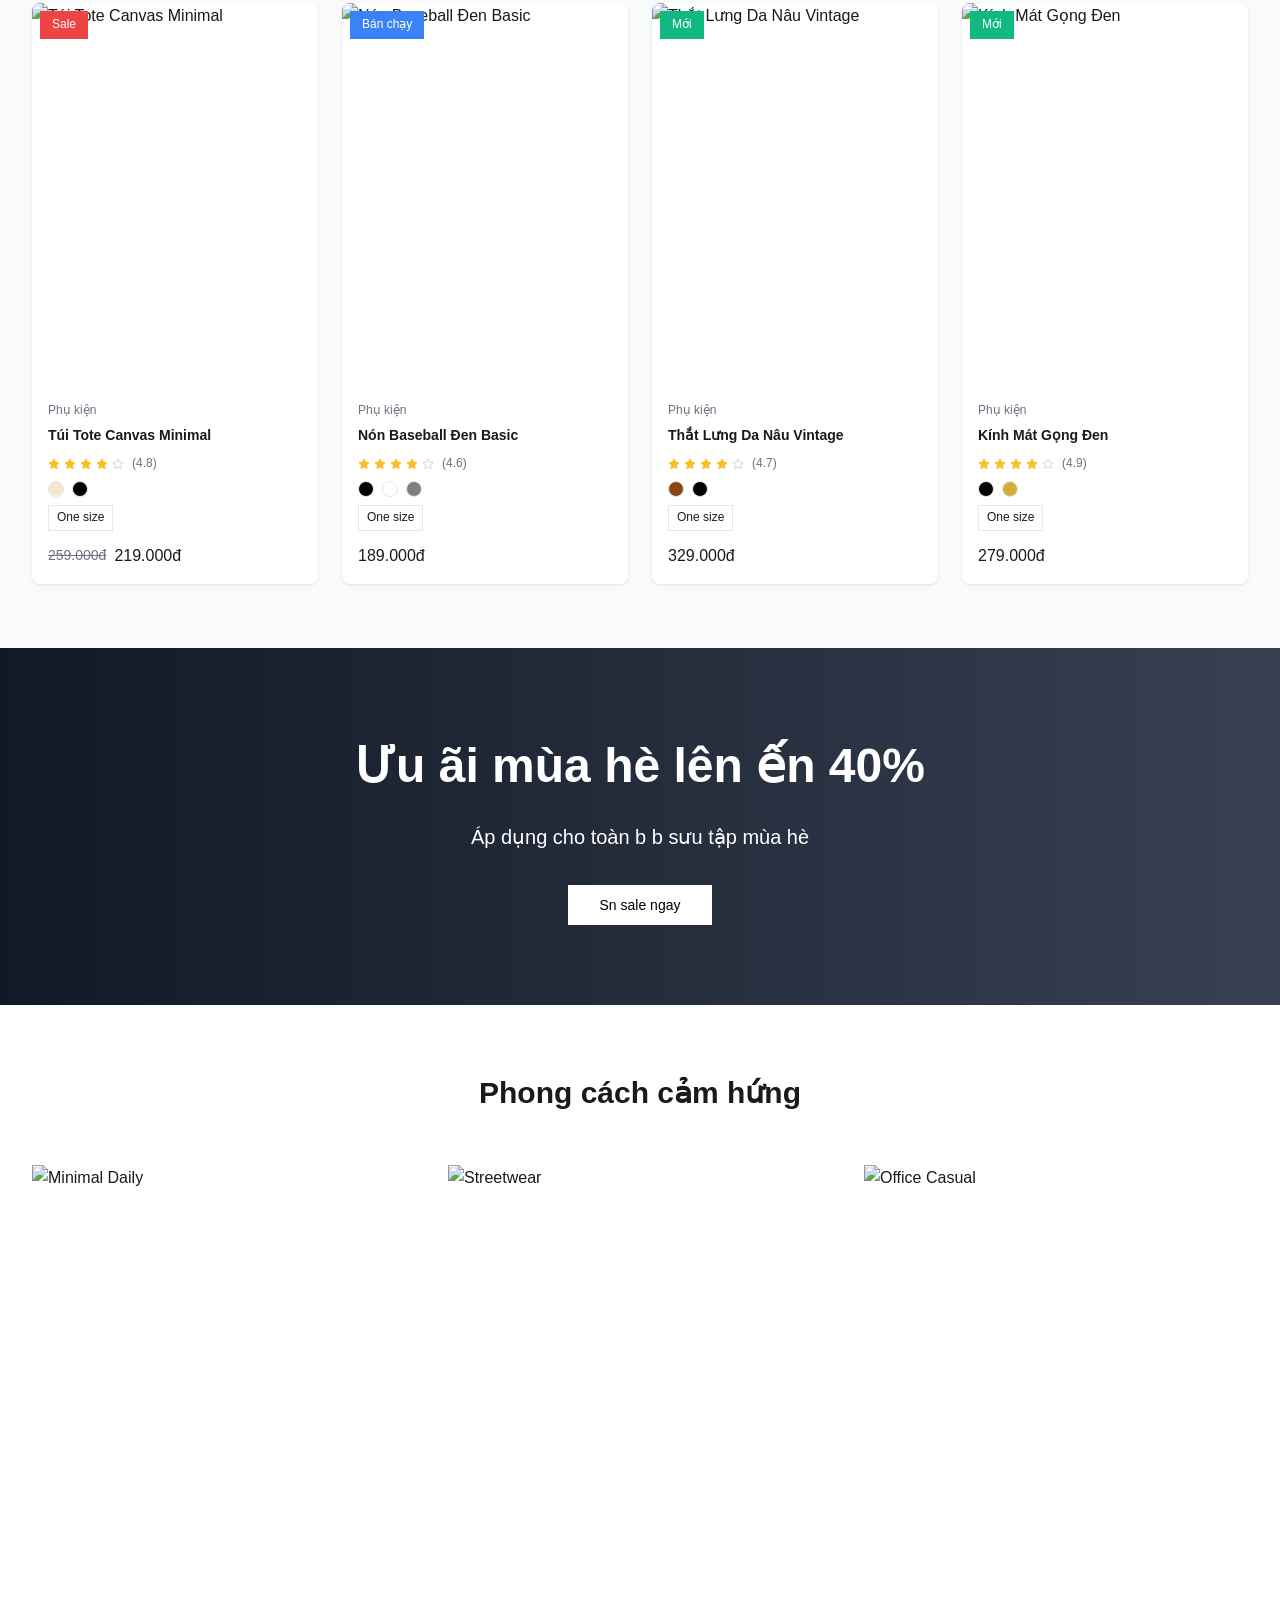
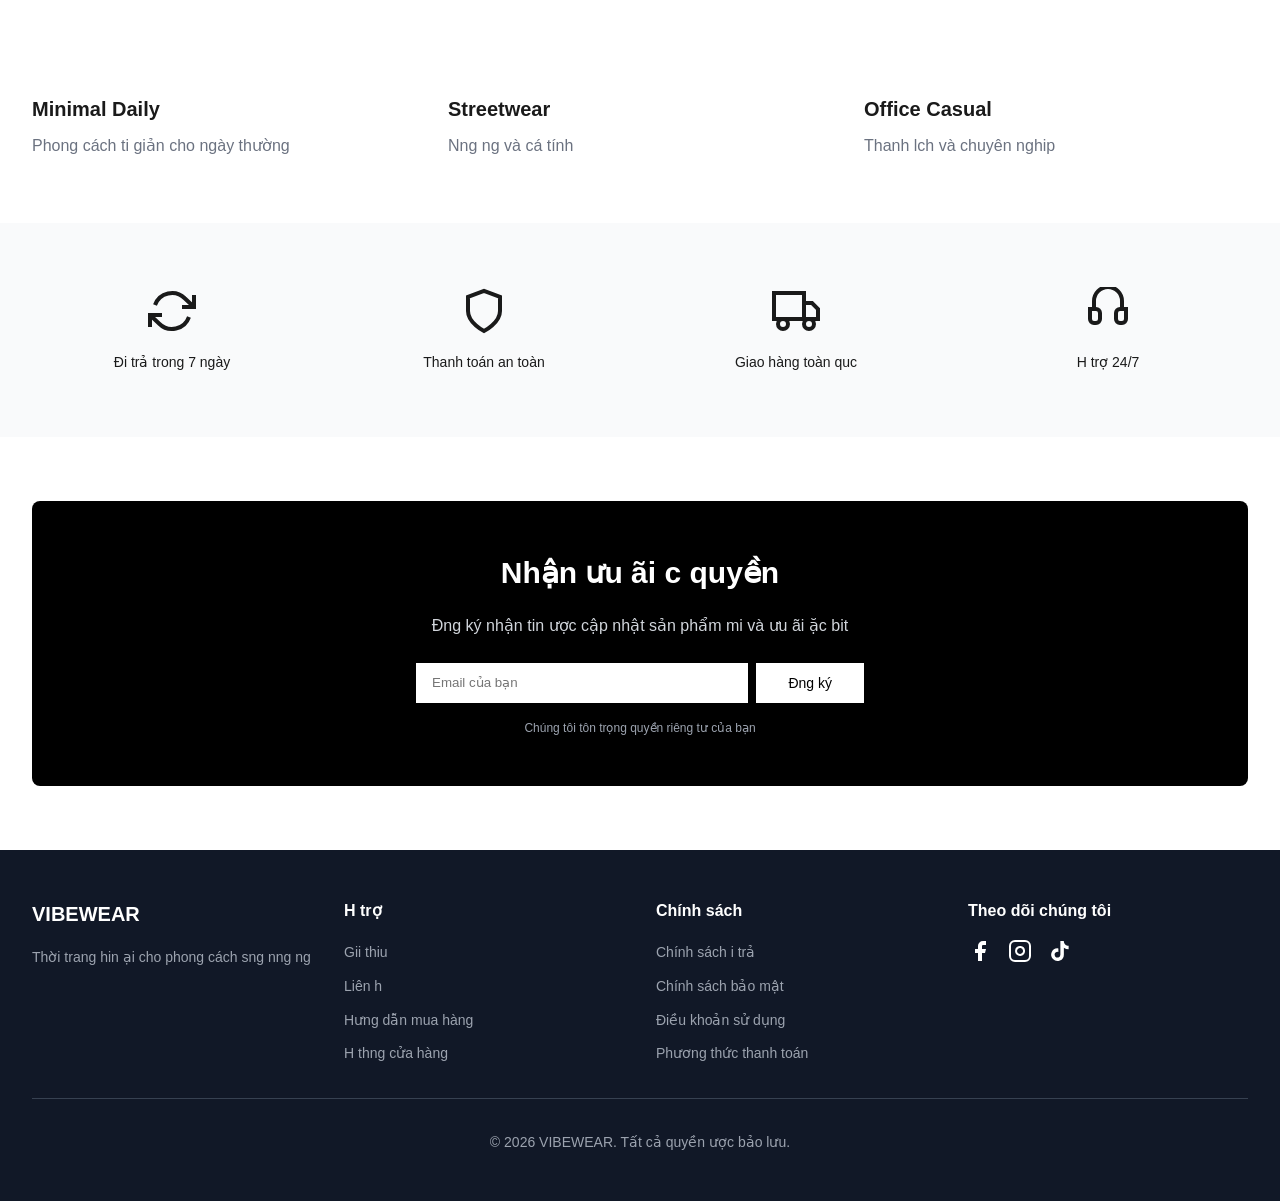
==== commit e07611d7: "full" ====
--- a/index.html
+++ b/index.html
@@ -3,13 +3,15 @@
 <head>
     <meta charset="UTF-8">
     <meta name="viewport" content="width=device-width, initial-scale=1.0">
-    <title>VIBEWEAR - Thời trang hiện đại</title>
-    <link rel="stylesheet" href="style.css">
+    <title>VIBEWEAR - Thời trang hin ại</title>
+    <link rel="stylesheet" href="css/co-ban.css">
+    <link rel="stylesheet" href="css/thanh-phan.css">
+    <link rel="stylesheet" href="css/trang-chu.css">
 </head>
 <body>
     <!-- Announcement Bar -->
     <div class="announcement-bar">
-        Miễn phí vận chuyển cho đơn hàng từ 499.000đ
+        Min phí vận chuyn cho ơn hàng từ 499.000
     </div>
 
     <!-- Header -->
@@ -32,12 +34,13 @@
                     <h1 class="logo">VIBEWEAR</h1>
 
                     <nav class="nav-desktop">
-                        <a href="#home" class="nav-link">Trang chủ</a>
+                        <a href="index.html" class="nav-link">Trang chủ</a>
+                        <a href="about.html" class="nav-link">Gii thiu</a>
                         <a href="#men" class="nav-link">Nam</a>
                         <a href="#women" class="nav-link">Nữ</a>
-                        <a href="#accessories" class="nav-link">Phụ kiện</a>
-                        <a href="#collection" class="nav-link">Bộ sưu tập</a>
-                        <a href="#contact" class="nav-link">Liên hệ</a>
+                        <a href="#accessories" class="nav-link">Phụ kin</a>
+                        <a href="collections.html" class="nav-link">B sưu tập</a>
+                        <a href="contact.html" class="nav-link">Liên h</a>
                     </nav>
                 </div>
 
@@ -69,12 +72,13 @@
 
             <!-- Mobile Menu -->
             <nav class="nav-mobile" id="mobileMenu">
-                <a href="#home" class="nav-link">Trang chủ</a>
+                <a href="index.html" class="nav-link">Trang chủ</a>
+                <a href="about.html" class="nav-link">Gii thiu</a>
                 <a href="#men" class="nav-link">Nam</a>
                 <a href="#women" class="nav-link">Nữ</a>
-                <a href="#accessories" class="nav-link">Phụ kiện</a>
-                <a href="#collection" class="nav-link">Bộ sưu tập</a>
-                <a href="#contact" class="nav-link">Liên hệ</a>
+                <a href="#accessories" class="nav-link">Phụ kin</a>
+                <a href="collections.html" class="nav-link">B sưu tập</a>
+                <a href="contact.html" class="nav-link">Liên h</a>
             </nav>
         </div>
     </header>
@@ -84,11 +88,11 @@
         <img src="https://images.unsplash.com/photo-1776273920158-510b171e936f?w=1200" alt="Hero" class="hero-image">
         <div class="hero-overlay">
             <div class="hero-content">
-                <h2 class="hero-title">Phong cách mới cho mỗi ngày</h2>
-                <p class="hero-subtitle">Khám phá bộ sưu tập thời trang hiện đại, tối giản và dễ phối đồ.</p>
+                <h2 class="hero-title">Phong cách mi cho mi ngày</h2>
+                <p class="hero-subtitle">Khám phá b sưu tập thời trang hin ại, ti giản và d phi .</p>
                 <div class="hero-buttons">
                     <button class="btn btn-primary" onclick="scrollToProducts()">Mua ngay</button>
-                    <button class="btn btn-secondary" onclick="scrollToProducts()">Xem bộ sưu tập</button>
+                    <button class="btn btn-secondary" onclick="scrollToProducts()">Xem b sưu tập</button>
                 </div>
             </div>
         </div>
@@ -105,44 +109,56 @@
     <!-- Products Section -->
     <section class="products-section" id="products">
         <div class="container">
-            <h2 class="section-title">Sản phẩm mới</h2>
+            <h2 class="section-title">Sản phẩm mi</h2>
 
             <!-- Filters -->
             <div class="filters">
                 <div class="filter-row">
                     <div class="filter-group">
-                        <select id="genderFilter" class="filter-select">
-                            <option value="Tất cả">Tất cả</option>
-                            <option value="Nam">Nam</option>
-                            <option value="Nữ">Nữ</option>
-                            <option value="Unisex">Unisex</option>
+                        <label class="filter-field" for="genderFilter">
+                            <span class="filter-label">Đi tượng</span>
+                            <select id="genderFilter" class="filter-select">
+                                <option value="Tất cả">Tất cả i tượng</option>
+                                <option value="Nam">Nam</option>
+                                <option value="Nữ">Nữ</option>
+                                <option value="Unisex">Unisex</option>
+                            </select>
+                        </label>
+
+                        <label class="filter-field" for="categoryFilter">
+                            <span class="filter-label">Danh mục</span>
+                            <select id="categoryFilter" class="filter-select">
+                                <option value="Tất cả">Tất cả danh mục</option>
+                                <option value="Áo thun">Áo thun</option>
+                                <option value="Sơ mi">Sơ mi</option>
+                                <option value="Quần">Quần</option>
+                                <option value="Váy">Váy</option>
+                                <option value="Áo khoác">Áo khoác</option>
+                                <option value="Phụ kin">Phụ kin</option>
+                            </select>
+                        </label>
+
+                        <label class="filter-field" for="sizeFilter">
+                            <span class="filter-label">Kích cỡ</span>
+                            <select id="sizeFilter" class="filter-select">
+                                <option value="Tất cả">Tất cả size</option>
+                                <option value="S">S</option>
+                                <option value="M">M</option>
+                                <option value="L">L</option>
+                                <option value="XL">XL</option>
+                            </select>
+                        </label>
+                    </div>
+
+                    <label class="filter-field" for="sortBy">
+                        <span class="filter-label">Sắp xếp</span>
+                        <select id="sortBy" class="filter-select">
+                            <option value="newest">Mi nhất</option>
+                            <option value="price-asc">Giá tng dần</option>
+                            <option value="price-desc">Giá giảm dần</option>
+                            <option value="popular">Bán chạy</option>
                         </select>
-
-                        <select id="categoryFilter" class="filter-select">
-                            <option value="Tất cả">Tất cả</option>
-                            <option value="Áo thun">Áo thun</option>
-                            <option value="Sơ mi">Sơ mi</option>
-                            <option value="Quần">Quần</option>
-                            <option value="Váy">Váy</option>
-                            <option value="Áo khoác">Áo khoác</option>
-                            <option value="Phụ kiện">Phụ kiện</option>
-                        </select>
-
-                        <select id="sizeFilter" class="filter-select">
-                            <option value="Tất cả">Tất cả</option>
-                            <option value="S">S</option>
-                            <option value="M">M</option>
-                            <option value="L">L</option>
-                            <option value="XL">XL</option>
-                        </select>
-                    </div>
-
-                    <select id="sortBy" class="filter-select">
-                        <option value="newest">Mới nhất</option>
-                        <option value="price-asc">Giá tăng dần</option>
-                        <option value="price-desc">Giá giảm dần</option>
-                        <option value="popular">Bán chạy</option>
-                    </select>
+                    </label>
                 </div>
 
                 <div class="active-filters" id="activeFilters"></div>
@@ -160,9 +176,9 @@
     <!-- Promo Banner -->
     <section class="promo-banner">
         <div class="container">
-            <h2 class="promo-title">Ưu đãi mùa hè lên đến 40%</h2>
-            <p class="promo-subtitle">Áp dụng cho toàn bộ bộ sưu tập mùa hè</p>
-            <button class="btn btn-light" onclick="scrollToProducts()">Săn sale ngay</button>
+            <h2 class="promo-title">Ưu ãi mùa hè lên ến 40%</h2>
+            <p class="promo-subtitle">Áp dụng cho toàn b b sưu tập mùa hè</p>
+            <button class="btn btn-light" onclick="scrollToProducts()">Sn sale ngay</button>
         </div>
     </section>
 
@@ -176,21 +192,21 @@
                         <img src="https://images.unsplash.com/photo-1762764919554-cfd608ffc1a0?w=600" alt="Minimal Daily">
                     </div>
                     <h3 class="lookbook-title">Minimal Daily</h3>
-                    <p class="lookbook-desc">Phong cách tối giản cho ngày thường</p>
+                    <p class="lookbook-desc">Phong cách ti giản cho ngày thường</p>
                 </div>
                 <div class="lookbook-card">
                     <div class="lookbook-image">
                         <img src="https://images.unsplash.com/photo-1615984259571-4d4d1084abbd?w=600" alt="Streetwear">
                     </div>
                     <h3 class="lookbook-title">Streetwear</h3>
-                    <p class="lookbook-desc">Năng động và cá tính</p>
+                    <p class="lookbook-desc">Nng ng và cá tính</p>
                 </div>
                 <div class="lookbook-card">
                     <div class="lookbook-image">
                         <img src="https://images.unsplash.com/photo-1772987301731-2a66c92c6475?w=600" alt="Office Casual">
                     </div>
                     <h3 class="lookbook-title">Office Casual</h3>
-                    <p class="lookbook-desc">Thanh lịch và chuyên nghiệp</p>
+                    <p class="lookbook-desc">Thanh lch và chuyên nghip</p>
                 </div>
             </div>
         </div>
@@ -206,7 +222,7 @@
                         <polyline points="1 20 1 14 7 14"></polyline>
                         <path d="M3.51 9a9 9 0 0 1 14.85-3.36L23 10M1 14l4.64 4.36A9 9 0 0 0 20.49 15"></path>
                     </svg>
-                    <p>Đổi trả trong 7 ngày</p>
+                    <p>Đi trả trong 7 ngày</p>
                 </div>
                 <div class="trust-item">
                     <svg class="trust-icon" xmlns="http://www.w3.org/2000/svg" viewBox="0 0 24 24" fill="none" stroke="currentColor" stroke-width="2">
@@ -221,7 +237,7 @@
                         <circle cx="5.5" cy="18.5" r="2.5"></circle>
                         <circle cx="18.5" cy="18.5" r="2.5"></circle>
                     </svg>
-                    <p>Giao hàng toàn quốc</p>
+                    <p>Giao hàng toàn quc</p>
                 </div>
                 <div class="trust-item">
                     <svg class="trust-icon" xmlns="http://www.w3.org/2000/svg" viewBox="0 0 24 24" fill="none" stroke="currentColor" stroke-width="2">
@@ -229,7 +245,7 @@
                         <path d="M21 11h-3a2 2 0 0 0-2 2v3a2 2 0 0 0 2 2h1a2 2 0 0 0 2-2z"></path>
                         <path d="M5 11V7a7 7 0 0 1 14 0v4"></path>
                     </svg>
-                    <p>Hỗ trợ 24/7</p>
+                    <p>H trợ 24/7</p>
                 </div>
             </div>
         </div>
@@ -239,11 +255,11 @@
     <section class="newsletter">
         <div class="container">
             <div class="newsletter-content">
-                <h2 class="newsletter-title">Nhận ưu đãi độc quyền</h2>
-                <p class="newsletter-subtitle">Đăng ký nhận tin để được cập nhật sản phẩm mới và ưu đãi đặc biệt</p>
+                <h2 class="newsletter-title">Nhận ưu ãi c quyền</h2>
+                <p class="newsletter-subtitle">Đng ký nhận tin  ược cập nhật sản phẩm mi và ưu ãi ặc bit</p>
                 <form class="newsletter-form" id="newsletterForm">
                     <input type="email" id="emailInput" placeholder="Email của bạn" class="newsletter-input" required>
-                    <button type="submit" class="btn btn-light">Đăng ký</button>
+                    <button type="submit" class="btn btn-light">Đng ký</button>
                 </form>
                 <p class="newsletter-privacy">Chúng tôi tôn trọng quyền riêng tư của bạn</p>
             </div>
@@ -256,21 +272,21 @@
             <div class="footer-grid">
                 <div class="footer-col">
                     <h3 class="footer-title">VIBEWEAR</h3>
-                    <p class="footer-text">Thời trang hiện đại cho phong cách sống năng động</p>
+                    <p class="footer-text">Thời trang hin ại cho phong cách sng nng ng</p>
                 </div>
                 <div class="footer-col">
-                    <h4 class="footer-heading">Hỗ trợ</h4>
+                    <h4 class="footer-heading">H trợ</h4>
                     <ul class="footer-links">
-                        <li><a href="#">Giới thiệu</a></li>
-                        <li><a href="#">Liên hệ</a></li>
-                        <li><a href="#">Hướng dẫn mua hàng</a></li>
-                        <li><a href="#">Hệ thống cửa hàng</a></li>
+                        <li><a href="about.html">Gii thiu</a></li>
+                        <li><a href="contact.html">Liên h</a></li>
+                        <li><a href="#">Hưng dẫn mua hàng</a></li>
+                        <li><a href="#">H thng cửa hàng</a></li>
                     </ul>
                 </div>
                 <div class="footer-col">
                     <h4 class="footer-heading">Chính sách</h4>
                     <ul class="footer-links">
-                        <li><a href="#">Chính sách đổi trả</a></li>
+                        <li><a href="#">Chính sách i trả</a></li>
                         <li><a href="#">Chính sách bảo mật</a></li>
                         <li><a href="#">Điều khoản sử dụng</a></li>
                         <li><a href="#">Phương thức thanh toán</a></li>
@@ -300,7 +316,7 @@
                 </div>
             </div>
             <div class="footer-bottom">
-                <p>&copy; 2026 VIBEWEAR. Tất cả quyền được bảo lưu.</p>
+                <p>&copy; 2026 VIBEWEAR. Tất cả quyền ược bảo lưu.</p>
             </div>
         </div>
     </footer>
@@ -323,10 +339,10 @@
 
             <div class="cart-footer" id="cartFooter" style="display: none;">
                 <div class="cart-total">
-                    <span>Tổng cộng:</span>
-                    <span class="cart-total-amount" id="cartTotal">0đ</span>
-                </div>
-                <button class="btn btn-primary btn-full">Thanh toán</button>
+                    <span>Tng cng:</span>
+                    <span class="cart-total-amount" id="cartTotal">0</span>
+                </div>
+                <a href="checkout.html" class="btn btn-primary btn-full cart-checkout-link">Thanh toán</a>
             </div>
         </div>
     </div>
@@ -348,3 +364,4 @@
     <script src="script.js"></script>
 </body>
 </html>
+
--- a/css/co-ban.css
+++ b/css/co-ban.css
@@ -0,0 +1,81 @@
+/* CSS Reset and Base Styles */
+* {
+    margin: 0;
+    padding: 0;
+    box-sizing: border-box;
+}
+
+:root {
+    --color-primary: #000000;
+    --color-secondary: #FFFFFF;
+    --color-accent: #DC143C;
+    --color-text: #1a1a1a;
+    --color-text-light: #6b7280;
+    --color-border: #e5e7eb;
+    --color-bg: #ffffff;
+    --color-bg-light: #f9fafb;
+    --color-bg-dark: #111827;
+    --spacing-xs: 8px;
+    --spacing-sm: 16px;
+    --spacing-md: 24px;
+    --spacing-lg: 32px;
+    --spacing-xl: 48px;
+    --spacing-2xl: 64px;
+    --border-radius: 4px;
+    --transition: all 0.3s ease;
+    --font-sans: "HelveticaNeue-Light", "Helvetica Neue Light", "Helvetica Neue", 
+  Helvetica, Arial, "Lucida Grande", sans-serif;
+}
+
+body {
+    font-family: var(--font-sans);
+    line-height: 1.6;
+    color: var(--color-text);
+    background-color: var(--color-bg);
+}
+
+img {
+    max-width: 100%;
+    display: block;
+}
+
+a {
+    text-decoration: none;
+    color: inherit;
+}
+
+button {
+    border: none;
+    background: none;
+    cursor: pointer;
+    font-family: inherit;
+}
+
+ul {
+    list-style: none;
+}
+
+/* Container */
+.container {
+    max-width: 1280px;
+    margin: 0 auto;
+    padding: 0 16px;
+}
+
+@media (min-width: 640px) {
+    .container {
+        padding: 0 24px;
+    }
+}
+
+@media (min-width: 1024px) {
+    .container {
+        padding: 0 32px;
+    }
+}
+
+/* Smooth Scroll */
+html {
+    scroll-behavior: smooth;
+}
+
--- a/css/thanh-phan.css
+++ b/css/thanh-phan.css
@@ -0,0 +1,596 @@
+/* Icons */
+.icon {
+    width: 20px;
+    height: 20px;
+}
+
+.trust-icon {
+    width: 48px;
+    height: 48px;
+}
+
+/* Buttons */
+.btn {
+    padding: 12px 32px;
+    font-size: 14px;
+    font-weight: 500;
+    transition: var(--transition);
+    cursor: pointer;
+    border: none;
+    outline: none;
+}
+
+.btn-primary {
+    background-color: var(--color-secondary);
+    color: var(--color-primary);
+}
+
+.btn-primary:hover {
+    background-color: #f3f4f6;
+}
+
+.btn-secondary {
+    background-color: transparent;
+    color: var(--color-secondary);
+    border: 2px solid var(--color-secondary);
+}
+
+.btn-secondary:hover {
+    background-color: rgba(255, 255, 255, 0.1);
+}
+
+.btn-light {
+    background-color: var(--color-secondary);
+    color: var(--color-primary);
+}
+
+.btn-light:hover {
+    background-color: #f3f4f6;
+}
+
+.btn-full {
+    width: 100%;
+}
+
+.cart-checkout-link {
+    display: block;
+    text-align: center;
+}
+
+.icon-btn {
+    position: relative;
+    padding: 8px;
+    transition: var(--transition);
+}
+
+.icon-btn:hover {
+    color: #6b7280;
+}
+
+/* Announcement Bar */
+.announcement-bar {
+    background-color: var(--color-primary);
+    color: var(--color-secondary);
+    text-align: center;
+    padding: 8px;
+    font-size: 14px;
+}
+
+/* Header */
+.header {
+    position: sticky;
+    top: 0;
+    z-index: 50;
+    background-color: var(--color-bg);
+    border-bottom: 1px solid var(--color-border);
+}
+
+.header-content {
+    display: flex;
+    align-items: center;
+    justify-content: space-between;
+    height: 64px;
+}
+
+.header-left {
+    display: flex;
+    align-items: center;
+    gap: 32px;
+}
+
+.mobile-menu-btn {
+    display: block;
+}
+
+@media (min-width: 1024px) {
+    .mobile-menu-btn {
+        display: none;
+    }
+}
+
+.logo {
+    font-size: 24px;
+    font-weight: 700;
+    letter-spacing: -0.025em;
+}
+
+.nav-desktop {
+    display: none;
+    gap: 24px;
+}
+
+@media (min-width: 1024px) {
+    .nav-desktop {
+        display: flex;
+    }
+}
+
+.nav-link {
+    font-size: 14px;
+    transition: var(--transition);
+}
+
+.nav-link:hover {
+    color: #6b7280;
+}
+
+.header-right {
+    display: flex;
+    align-items: center;
+    gap: 16px;
+}
+
+.search-box {
+    display: none;
+    align-items: center;
+    gap: 8px;
+    border: 1px solid var(--color-border);
+    border-radius: 9999px;
+    padding: 8px 16px;
+}
+
+@media (min-width: 768px) {
+    .search-box {
+        display: flex;
+    }
+}
+
+.search-input {
+    outline: none;
+    border: none;
+    font-size: 14px;
+    width: 128px;
+}
+
+@media (min-width: 1024px) {
+    .search-input {
+        width: 192px;
+    }
+}
+
+.cart-btn {
+    position: relative;
+}
+
+.cart-count {
+    position: absolute;
+    top: -0.80px;
+    right: -0.80px;
+    background-color: var(--color-primary);
+    color: var(--color-secondary);
+    font-size: 12px;
+    width: 20px;
+    height: 20px;
+    display: flex;
+    align-items: center;
+    justify-content: center;
+    border-radius: 9999px;
+}
+
+.nav-mobile {
+    display: none;
+    flex-direction: column;
+    gap: 16px;
+    border-top: 1px solid var(--color-border);
+    padding: 16px 0;
+}
+
+.nav-mobile.active {
+    display: flex;
+}
+
+@media (min-width: 1024px) {
+    .nav-mobile {
+        display: none !important;
+    }
+}
+
+/* Footer */
+.footer {
+    background-color: var(--color-bg-dark);
+    color: var(--color-secondary);
+    padding: 48px 0;
+}
+
+.footer-grid {
+    display: grid;
+    gap: 32px;
+    margin-bottom: 32px;
+}
+
+@media (min-width: 768px) {
+    .footer-grid {
+        grid-template-columns: repeat(4, 1fr);
+    }
+}
+
+.footer-title {
+    font-size: 20px;
+    margin-bottom: 16px;
+}
+
+.footer-text {
+    color: #9ca3af;
+    font-size: 14px;
+}
+
+.footer-heading {
+    margin-bottom: 16px;
+}
+
+.footer-links {
+    display: flex;
+    flex-direction: column;
+    gap: 8px;
+}
+
+.footer-links a {
+    font-size: 14px;
+    color: #9ca3af;
+    transition: var(--transition);
+}
+
+.footer-links a:hover {
+    color: var(--color-secondary);
+}
+
+.social-links {
+    display: flex;
+    gap: 16px;
+}
+
+.social-link {
+    transition: var(--transition);
+}
+
+.social-link svg {
+    width: 24px;
+    height: 24px;
+}
+
+.social-link:hover {
+    color: #d1d5db;
+}
+
+.footer-bottom {
+    border-top: 1px solid #374151;
+    padding-top: 32px;
+    text-align: center;
+}
+
+.footer-bottom p {
+    font-size: 14px;
+    color: #9ca3af;
+}
+
+/* Cart Drawer */
+.cart-drawer {
+    position: fixed;
+    inset: 0;
+    z-index: 100;
+    display: none;
+    justify-content: flex-end;
+}
+
+.cart-drawer.active {
+    display: flex;
+}
+
+.cart-overlay {
+    position: absolute;
+    inset: 0;
+    background-color: rgba(0, 0, 0, 0.5);
+}
+
+.cart-content {
+    position: relative;
+    width: 100%;
+    max-width: 448px;
+    background-color: var(--color-bg);
+    height: 100%;
+    overflow-y: auto;
+    display: flex;
+    flex-direction: column;
+}
+
+.cart-header {
+    position: sticky;
+    top: 0;
+    background-color: var(--color-bg);
+    border-bottom: 1px solid var(--color-border);
+    padding: 16px;
+    display: flex;
+    justify-content: space-between;
+    align-items: center;
+}
+
+.cart-title {
+    font-size: 18px;
+}
+
+.close-btn {
+    padding: 4px;
+}
+
+.cart-items {
+    flex: 1;
+    padding: 16px;
+}
+
+.cart-item {
+    display: flex;
+    gap: 16px;
+    border-bottom: 1px solid var(--color-border);
+    padding-bottom: 16px;
+    margin-bottom: 16px;
+}
+
+.cart-item-image {
+    width: 80px;
+    height: 80px;
+    object-fit: cover;
+}
+
+.cart-item-info {
+    flex: 1;
+}
+
+.cart-item-name {
+    font-size: 14px;
+    margin-bottom: 4px;
+}
+
+.cart-item-details {
+    font-size: 12px;
+    color: var(--color-text-light);
+    margin-bottom: 4px;
+}
+
+.cart-item-color {
+    width: 16px;
+    height: 16px;
+    border-radius: 9999px;
+    border: 1px solid var(--color-border);
+    display: inline-block;
+}
+
+.cart-item-quantity {
+    display: flex;
+    align-items: center;
+    gap: 8px;
+}
+
+.quantity-btn {
+    width: 24px;
+    height: 24px;
+    border: 1px solid var(--color-border);
+    display: flex;
+    align-items: center;
+    justify-content: center;
+    transition: var(--transition);
+}
+
+.quantity-btn:hover {
+    background-color: #f3f4f6;
+}
+
+.quantity-btn svg {
+    width: 12px;
+    height: 12px;
+}
+
+.quantity-value {
+    font-size: 14px;
+}
+
+.remove-btn {
+    color: #ef4444;
+    margin-left: auto;
+    transition: var(--transition);
+}
+
+.remove-btn:hover {
+    color: #dc2626;
+}
+
+.cart-item-price {
+    font-size: 14px;
+}
+
+.cart-empty {
+    padding: 32px;
+    text-align: center;
+    color: var(--color-text-light);
+}
+
+.cart-footer {
+    position: sticky;
+    bottom: 0;
+    background-color: var(--color-bg);
+    border-top: 1px solid var(--color-border);
+    padding: 16px;
+}
+
+.cart-total {
+    display: flex;
+    justify-content: space-between;
+    margin-bottom: 16px;
+}
+
+.cart-total-amount {
+    font-size: 18px;
+}
+
+/* Modal */
+.modal {
+    position: fixed;
+    inset: 0;
+    z-index: 100;
+    display: none;
+    align-items: center;
+    justify-content: center;
+    padding: 16px;
+}
+
+.modal.active {
+    display: flex;
+}
+
+.modal-overlay {
+    position: absolute;
+    inset: 0;
+    background-color: rgba(0, 0, 0, 0.5);
+}
+
+.modal-content {
+    position: relative;
+    background-color: var(--color-bg);
+    max-width: 896px;
+    width: 100%;
+    border-radius: 8px;
+    overflow: hidden;
+}
+
+.modal-close {
+    position: absolute;
+    top: 16px;
+    right: 16px;
+    z-index: 10;
+    background-color: var(--color-bg);
+    border-radius: 9999px;
+    padding: 8px;
+    transition: var(--transition);
+}
+
+.modal-close:hover {
+    background-color: #f3f4f6;
+}
+
+.modal-body {
+    display: grid;
+    gap: 32px;
+    padding: 32px;
+}
+
+@media (min-width: 768px) {
+    .modal-body {
+        grid-template-columns: repeat(2, 1fr);
+    }
+}
+
+.modal-image {
+    width: 100%;
+    aspect-ratio: 1;
+    object-fit: cover;
+}
+
+.modal-info {
+    display: flex;
+    flex-direction: column;
+}
+
+.modal-category {
+    font-size: 14px;
+    color: var(--color-text-light);
+    margin-bottom: 8px;
+}
+
+.modal-title {
+    font-size: 24px;
+    margin-bottom: 16px;
+}
+
+.modal-rating {
+    display: flex;
+    align-items: center;
+    gap: 8px;
+    margin-bottom: 16px;
+}
+
+.modal-rating .star {
+    width: 16px;
+    height: 16px;
+}
+
+.modal-price {
+    display: flex;
+    align-items: center;
+    gap: 12px;
+    margin-bottom: 24px;
+}
+
+.modal-price-original {
+    font-size: 20px;
+    color: var(--color-text-light);
+    text-decoration: line-through;
+}
+
+.modal-price-current {
+    font-size: 24px;
+}
+
+.modal-section {
+    margin-bottom: 24px;
+}
+
+.modal-section-title {
+    font-size: 14px;
+    margin-bottom: 8px;
+}
+
+.modal-colors {
+    display: flex;
+    gap: 8px;
+}
+
+.modal-color {
+    width: 32px;
+    height: 32px;
+    border-radius: 9999px;
+    border: 2px solid var(--color-border);
+    cursor: pointer;
+    transition: var(--transition);
+}
+
+.modal-color:hover {
+    border-color: var(--color-primary);
+}
+
+.modal-sizes {
+    display: flex;
+    gap: 8px;
+}
+
+.modal-size {
+    border: 1px solid var(--color-border);
+    padding: 8px 16px;
+    cursor: pointer;
+    transition: var(--transition);
+}
+
+.modal-size:hover {
+    border-color: var(--color-primary);
+    background-color: var(--color-primary);
+    color: var(--color-secondary);
+}
+
--- a/css/trang-chu.css
+++ b/css/trang-chu.css
@@ -0,0 +1,570 @@
+/* Hero Section */
+.hero {
+    position: relative;
+    height: 600px;
+    background-color: #f3f4f6;
+}
+
+.hero-image {
+    width: 100%;
+    height: 100%;
+    object-fit: cover;
+}
+
+.hero-overlay {
+    position: absolute;
+    inset: 0;
+    background-color: rgba(0, 0, 0, 0.3);
+    display: flex;
+    align-items: center;
+    justify-content: center;
+}
+
+.hero-content {
+    text-align: center;
+    color: var(--color-secondary);
+    padding: 0 16px;
+}
+
+.hero-title {
+    font-size: 48px;
+    margin-bottom: 16px;
+    letter-spacing: -0.025em;
+}
+
+@media (min-width: 768px) {
+    .hero-title {
+        font-size: 60px;
+    }
+}
+
+.hero-subtitle {
+    font-size: 20px;
+    margin-bottom: 32px;
+    max-width: 672px;
+    margin-left: auto;
+    margin-right: auto;
+}
+
+.hero-buttons {
+    display: flex;
+    gap: 16px;
+    justify-content: center;
+    flex-wrap: wrap;
+}
+
+/* Categories */
+.categories {
+    padding: 64px 0;
+}
+
+.section-title {
+    font-size: 30px;
+    text-align: center;
+    margin-bottom: 48px;
+}
+
+.category-grid {
+    display: grid;
+    grid-template-columns: repeat(2, 1fr);
+    gap: 16px;
+}
+
+@media (min-width: 768px) {
+    .category-grid {
+        grid-template-columns: repeat(3, 1fr);
+    }
+}
+
+@media (min-width: 1024px) {
+    .category-grid {
+        grid-template-columns: repeat(6, 1fr);
+    }
+}
+
+.category-card {
+    position: relative;
+    aspect-ratio: 1;
+    overflow: hidden;
+    cursor: pointer;
+}
+
+.category-card img {
+    width: 100%;
+    height: 100%;
+    object-fit: cover;
+    transition: transform 0.3s ease;
+}
+
+.category-card:hover img {
+    transform: scale(1.1);
+}
+
+.category-overlay {
+    position: absolute;
+    inset: 0;
+    background-color: rgba(0, 0, 0, 0.4);
+    display: flex;
+    align-items: center;
+    justify-content: center;
+    transition: var(--transition);
+}
+
+.category-card:hover .category-overlay {
+    background-color: rgba(0, 0, 0, 0.5);
+}
+
+.category-content {
+    color: var(--color-secondary);
+    text-align: center;
+}
+
+.category-name {
+    font-size: 18px;
+    margin-bottom: 8px;
+}
+
+.category-btn {
+    font-size: 14px;
+    border: 1px solid var(--color-secondary);
+    padding: 4px 16px;
+    transition: var(--transition);
+}
+
+.category-btn:hover {
+    background-color: var(--color-secondary);
+    color: var(--color-primary);
+}
+
+/* Products Section */
+.products-section {
+    background-color: var(--color-bg-light);
+    padding: 64px 0;
+}
+
+.filters {
+    margin-bottom: 32px;
+}
+
+.filter-row {
+    display: flex;
+    flex-wrap: wrap;
+    gap: 16px;
+    align-items: center;
+    justify-content: space-between;
+    margin-bottom: 16px;
+}
+
+.filter-group {
+    display: flex;
+    flex-wrap: wrap;
+    gap: 16px;
+}
+
+.filter-field {
+    display: flex;
+    flex-direction: column;
+    gap: 5.6px;
+}
+
+.filter-label {
+    color: #6b7280;
+    font-size: 12px;
+    font-weight: 600;
+    letter-spacing: 0.04em;
+    text-transform: uppercase;
+}
+
+.filter-select {
+    border: 1px solid var(--color-border);
+    border-radius: var(--border-radius);
+    min-width: 152px;
+    padding: 9.6px 16px;
+    font-size: 14px;
+    outline: none;
+    background-color: var(--color-secondary);
+    cursor: pointer;
+    transition: var(--transition);
+}
+
+.filter-select:focus {
+    border-color: var(--color-primary);
+    box-shadow: 0 0 0 3px rgba(17, 24, 39, 0.08);
+}
+
+.active-filters {
+    display: flex;
+    flex-wrap: wrap;
+    gap: 8px;
+    align-items: center;
+}
+
+.filter-chip {
+    background-color: var(--color-primary);
+    color: var(--color-secondary);
+    font-size: 12px;
+    padding: 4px 12px;
+    border-radius: 9999px;
+}
+
+.clear-filters {
+    font-size: 14px;
+    color: #6b7280;
+    text-decoration: underline;
+    cursor: pointer;
+}
+
+.clear-filters:hover {
+    color: var(--color-primary);
+}
+
+.product-grid {
+    display: grid;
+    grid-template-columns: repeat(2, 1fr);
+    gap: 24px;
+}
+
+@media (min-width: 768px) {
+    .product-grid {
+        grid-template-columns: repeat(3, 1fr);
+    }
+}
+
+@media (min-width: 1024px) {
+    .product-grid {
+        grid-template-columns: repeat(4, 1fr);
+    }
+}
+
+.product-card {
+    background-color: var(--color-bg);
+    border-radius: 8px;
+    overflow: hidden;
+    box-shadow: 0 1px 3px rgba(0, 0, 0, 0.1);
+    transition: box-shadow 0.3s ease;
+}
+
+.product-card:hover {
+    box-shadow: 0 10px 15px rgba(0, 0, 0, 0.1);
+}
+
+.product-image-container {
+    position: relative;
+    aspect-ratio: 3/4;
+    overflow: hidden;
+}
+
+.product-image {
+    width: 100%;
+    height: 100%;
+    object-fit: cover;
+    transition: transform 0.3s ease;
+}
+
+.product-card:hover .product-image {
+    transform: scale(1.05);
+}
+
+.product-badge {
+    position: absolute;
+    top: 8px;
+    left: 8px;
+    padding: 4px 12px;
+    font-size: 12px;
+    color: var(--color-secondary);
+}
+
+.badge-sale {
+    background-color: #ef4444;
+}
+
+.badge-new {
+    background-color: #10b981;
+}
+
+.badge-hot {
+    background-color: #3b82f6;
+}
+
+.product-actions {
+    position: absolute;
+    bottom: 8px;
+    left: 8px;
+    right: 8px;
+    display: flex;
+    gap: 8px;
+    opacity: 0;
+    transition: opacity 0.3s ease;
+}
+
+.product-card:hover .product-actions {
+    opacity: 1;
+}
+
+.product-action-btn {
+    flex: 1;
+    padding: 8px;
+    font-size: 14px;
+    transition: var(--transition);
+}
+
+.btn-add-cart {
+    background-color: var(--color-secondary);
+    color: var(--color-primary);
+}
+
+.btn-add-cart:hover {
+    background-color: #f3f4f6;
+}
+
+.btn-quick-view {
+    background-color: var(--color-primary);
+    color: var(--color-secondary);
+}
+
+.btn-quick-view:hover {
+    background-color: #374151;
+}
+
+.product-detail-link {
+    display: flex;
+    align-items: center;
+    justify-content: center;
+    text-align: center;
+}
+
+.product-info {
+    padding: 16px;
+}
+
+.product-category {
+    font-size: 12px;
+    color: var(--color-text-light);
+    margin-bottom: 4px;
+}
+
+.product-name {
+    font-size: 14px;
+    margin-bottom: 8px;
+}
+
+.product-rating {
+    display: flex;
+    align-items: center;
+    gap: 4px;
+    margin-bottom: 8px;
+}
+
+.star {
+    width: 12px;
+    height: 12px;
+}
+
+.star-filled {
+    fill: #fbbf24;
+    stroke: #fbbf24;
+}
+
+.star-empty {
+    fill: none;
+    stroke: #d1d5db;
+}
+
+.rating-text {
+    font-size: 12px;
+    color: var(--color-text-light);
+    margin-left: 4px;
+}
+
+.product-colors {
+    display: flex;
+    gap: 8px;
+    margin-bottom: 8px;
+}
+
+.color-dot {
+    width: 16px;
+    height: 16px;
+    border-radius: 9999px;
+    border: 1px solid var(--color-border);
+}
+
+.product-sizes {
+    display: flex;
+    gap: 8px;
+    margin-bottom: 12px;
+}
+
+.size-badge {
+    font-size: 12px;
+    border: 1px solid var(--color-border);
+    padding: 2px 8px;
+}
+
+.product-price {
+    display: flex;
+    align-items: center;
+    gap: 8px;
+}
+
+.price-original {
+    font-size: 14px;
+    color: var(--color-text-light);
+    text-decoration: line-through;
+}
+
+.price-current {
+    font-weight: 500;
+}
+
+.no-results {
+    text-align: center;
+    padding: 48px;
+    color: var(--color-text-light);
+}
+
+/* Promo Banner */
+.promo-banner {
+    background: linear-gradient(to right, #111827, #374151);
+    color: var(--color-secondary);
+    padding: 80px 0;
+    text-align: center;
+}
+
+.promo-title {
+    font-size: 40px;
+    margin-bottom: 16px;
+}
+
+@media (min-width: 768px) {
+    .promo-title {
+        font-size: 48px;
+    }
+}
+
+.promo-subtitle {
+    font-size: 20px;
+    margin-bottom: 32px;
+}
+
+/* Lookbook */
+.lookbook {
+    padding: 64px 0;
+}
+
+.lookbook-grid {
+    display: grid;
+    gap: 32px;
+}
+
+@media (min-width: 768px) {
+    .lookbook-grid {
+        grid-template-columns: repeat(3, 1fr);
+    }
+}
+
+.lookbook-card {
+    cursor: pointer;
+}
+
+.lookbook-image {
+    aspect-ratio: 3/4;
+    overflow: hidden;
+    margin-bottom: 16px;
+}
+
+.lookbook-image img {
+    width: 100%;
+    height: 100%;
+    object-fit: cover;
+    transition: transform 0.3s ease;
+}
+
+.lookbook-card:hover .lookbook-image img {
+    transform: scale(1.05);
+}
+
+.lookbook-title {
+    font-size: 20px;
+    margin-bottom: 8px;
+}
+
+.lookbook-desc {
+    color: var(--color-text-light);
+}
+
+/* Trust Section */
+.trust-section {
+    background-color: var(--color-bg-light);
+    padding: 64px 0;
+}
+
+.trust-grid {
+    display: grid;
+    gap: 32px;
+    text-align: center;
+}
+
+@media (min-width: 768px) {
+    .trust-grid {
+        grid-template-columns: repeat(4, 1fr);
+    }
+}
+
+.trust-item {
+    display: flex;
+    flex-direction: column;
+    align-items: center;
+}
+
+.trust-icon {
+    margin-bottom: 16px;
+}
+
+.trust-item p {
+    font-size: 14px;
+}
+
+/* Newsletter */
+.newsletter {
+    padding: 64px 0;
+}
+
+.newsletter-content {
+    background-color: var(--color-primary);
+    color: var(--color-secondary);
+    padding: 48px;
+    border-radius: 8px;
+    text-align: center;
+}
+
+.newsletter-title {
+    font-size: 30px;
+    margin-bottom: 16px;
+}
+
+.newsletter-subtitle {
+    margin-bottom: 24px;
+    color: #d1d5db;
+}
+
+.newsletter-form {
+    max-width: 448px;
+    margin: 0 auto;
+    display: flex;
+    gap: 8px;
+}
+
+.newsletter-input {
+    flex: 1;
+    padding: 12px 16px;
+    outline: none;
+    border: none;
+}
+
+.newsletter-privacy {
+    font-size: 12px;
+    color: #9ca3af;
+    margin-top: 16px;
+}
+
